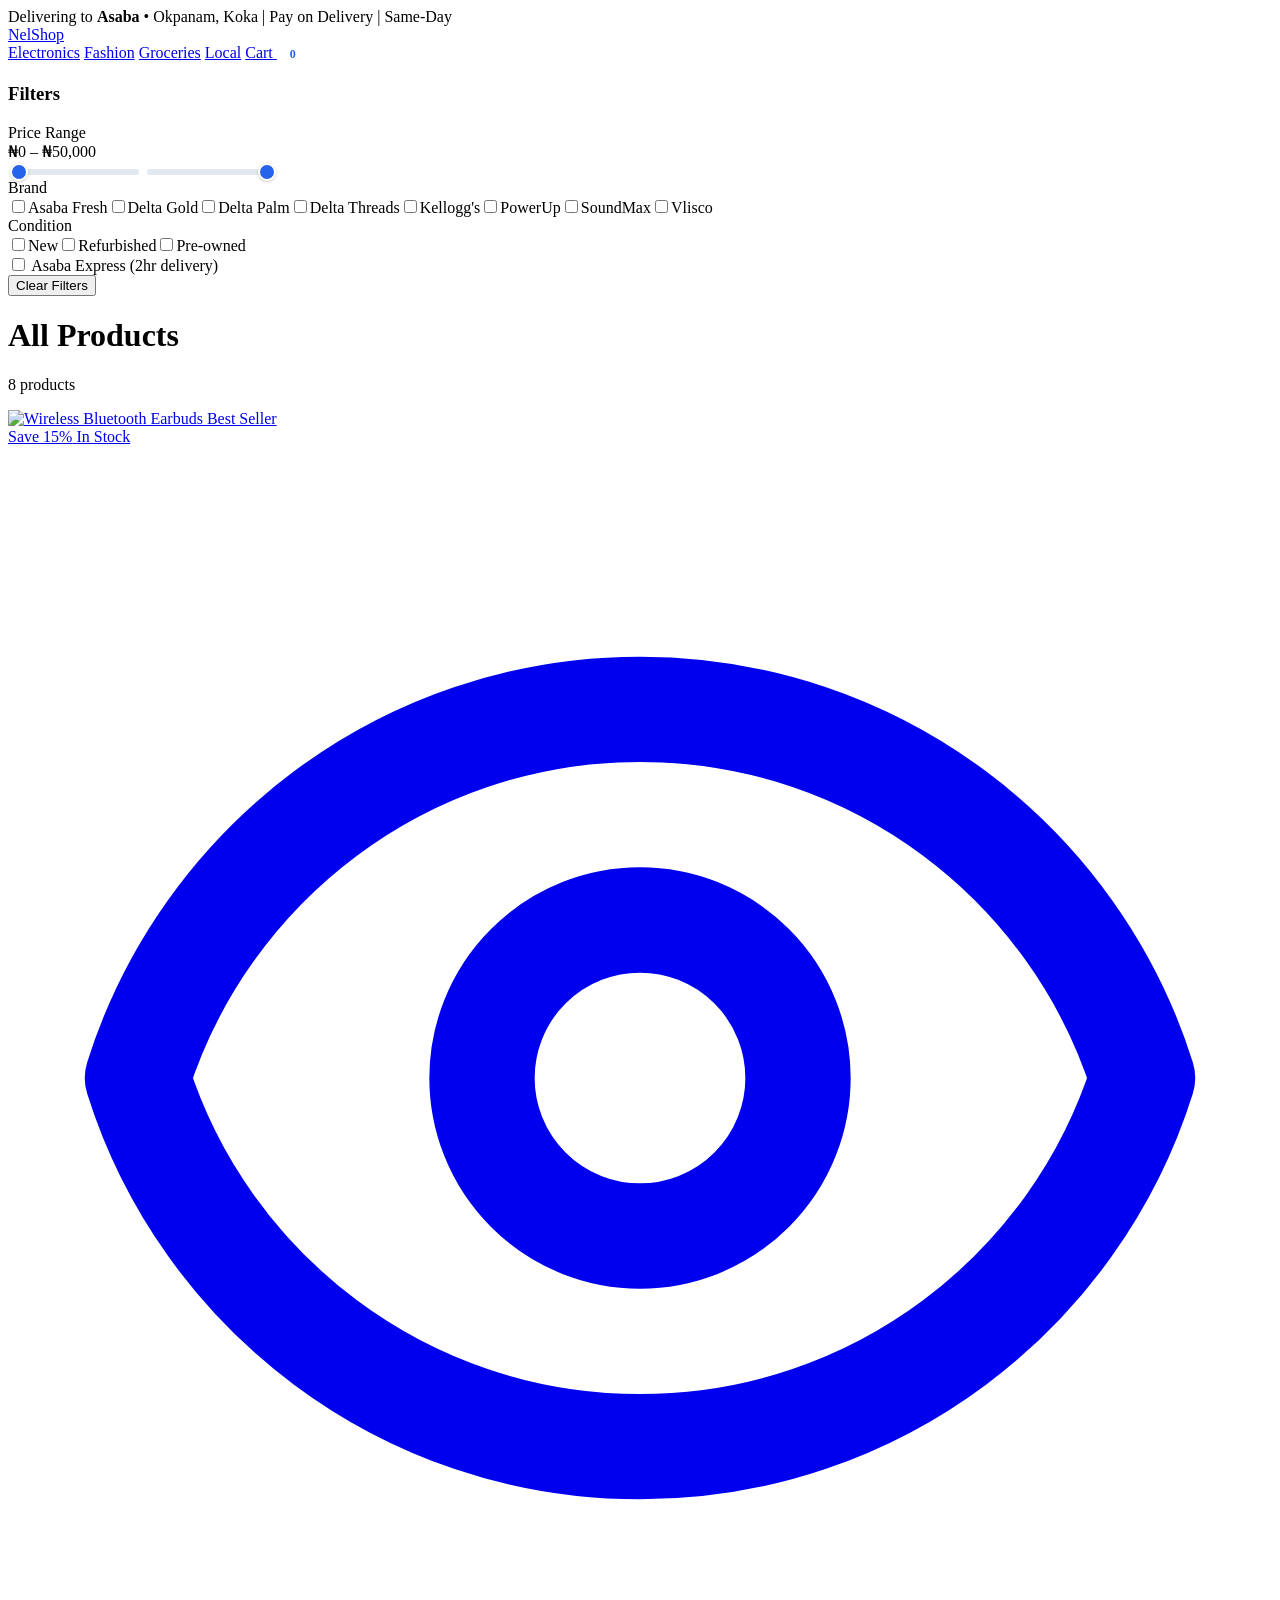
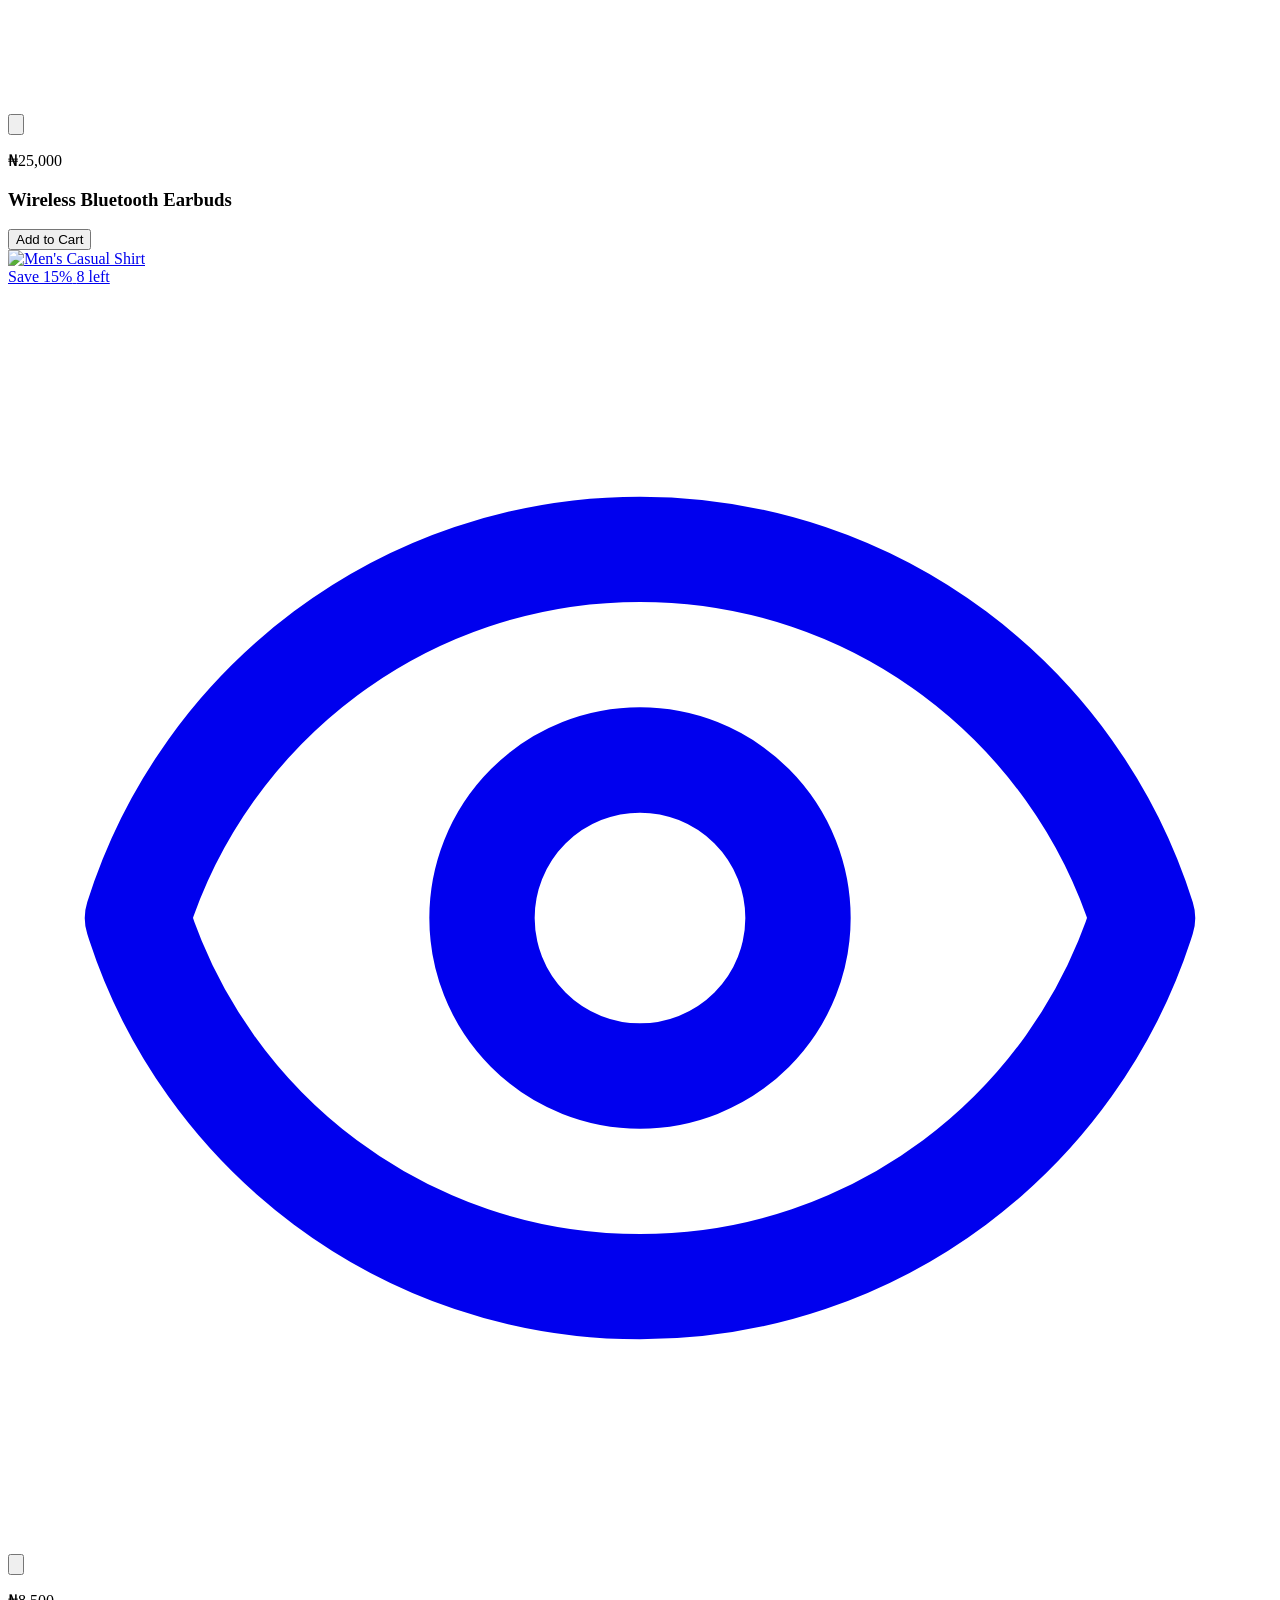
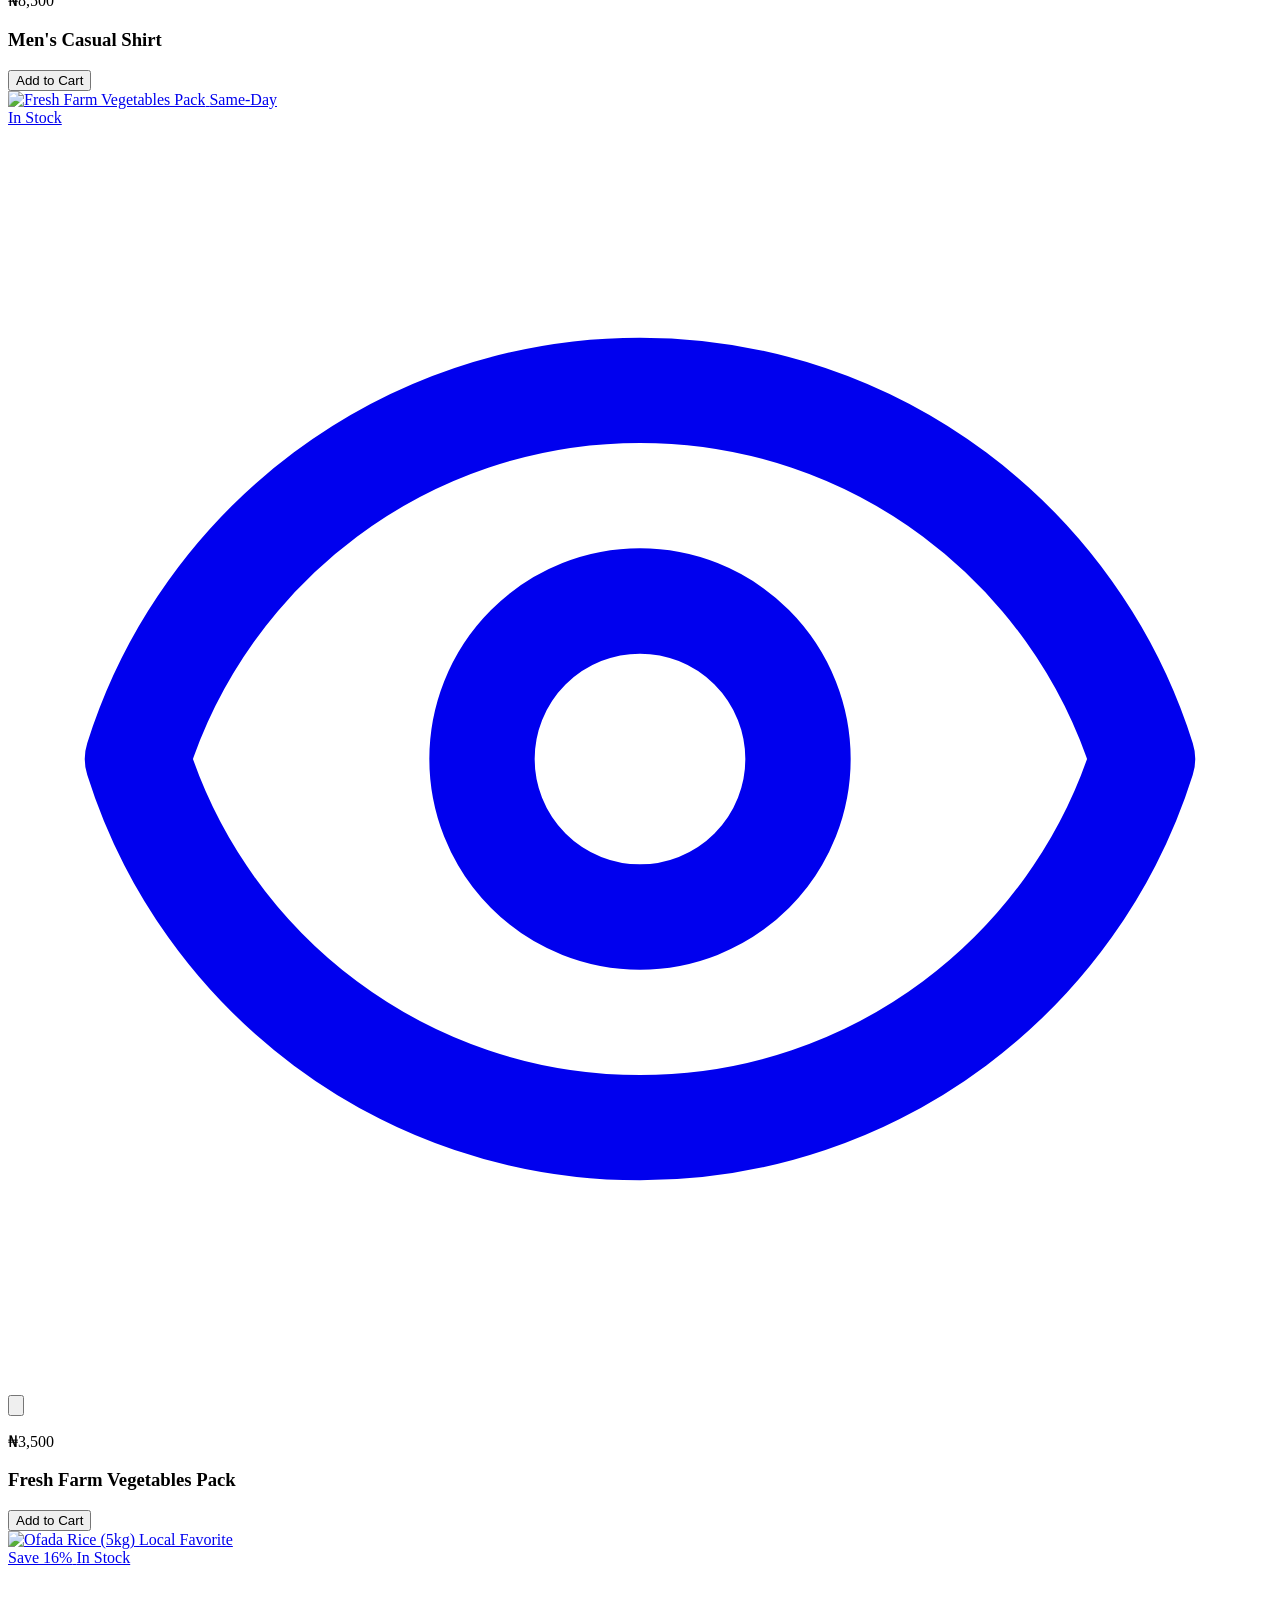
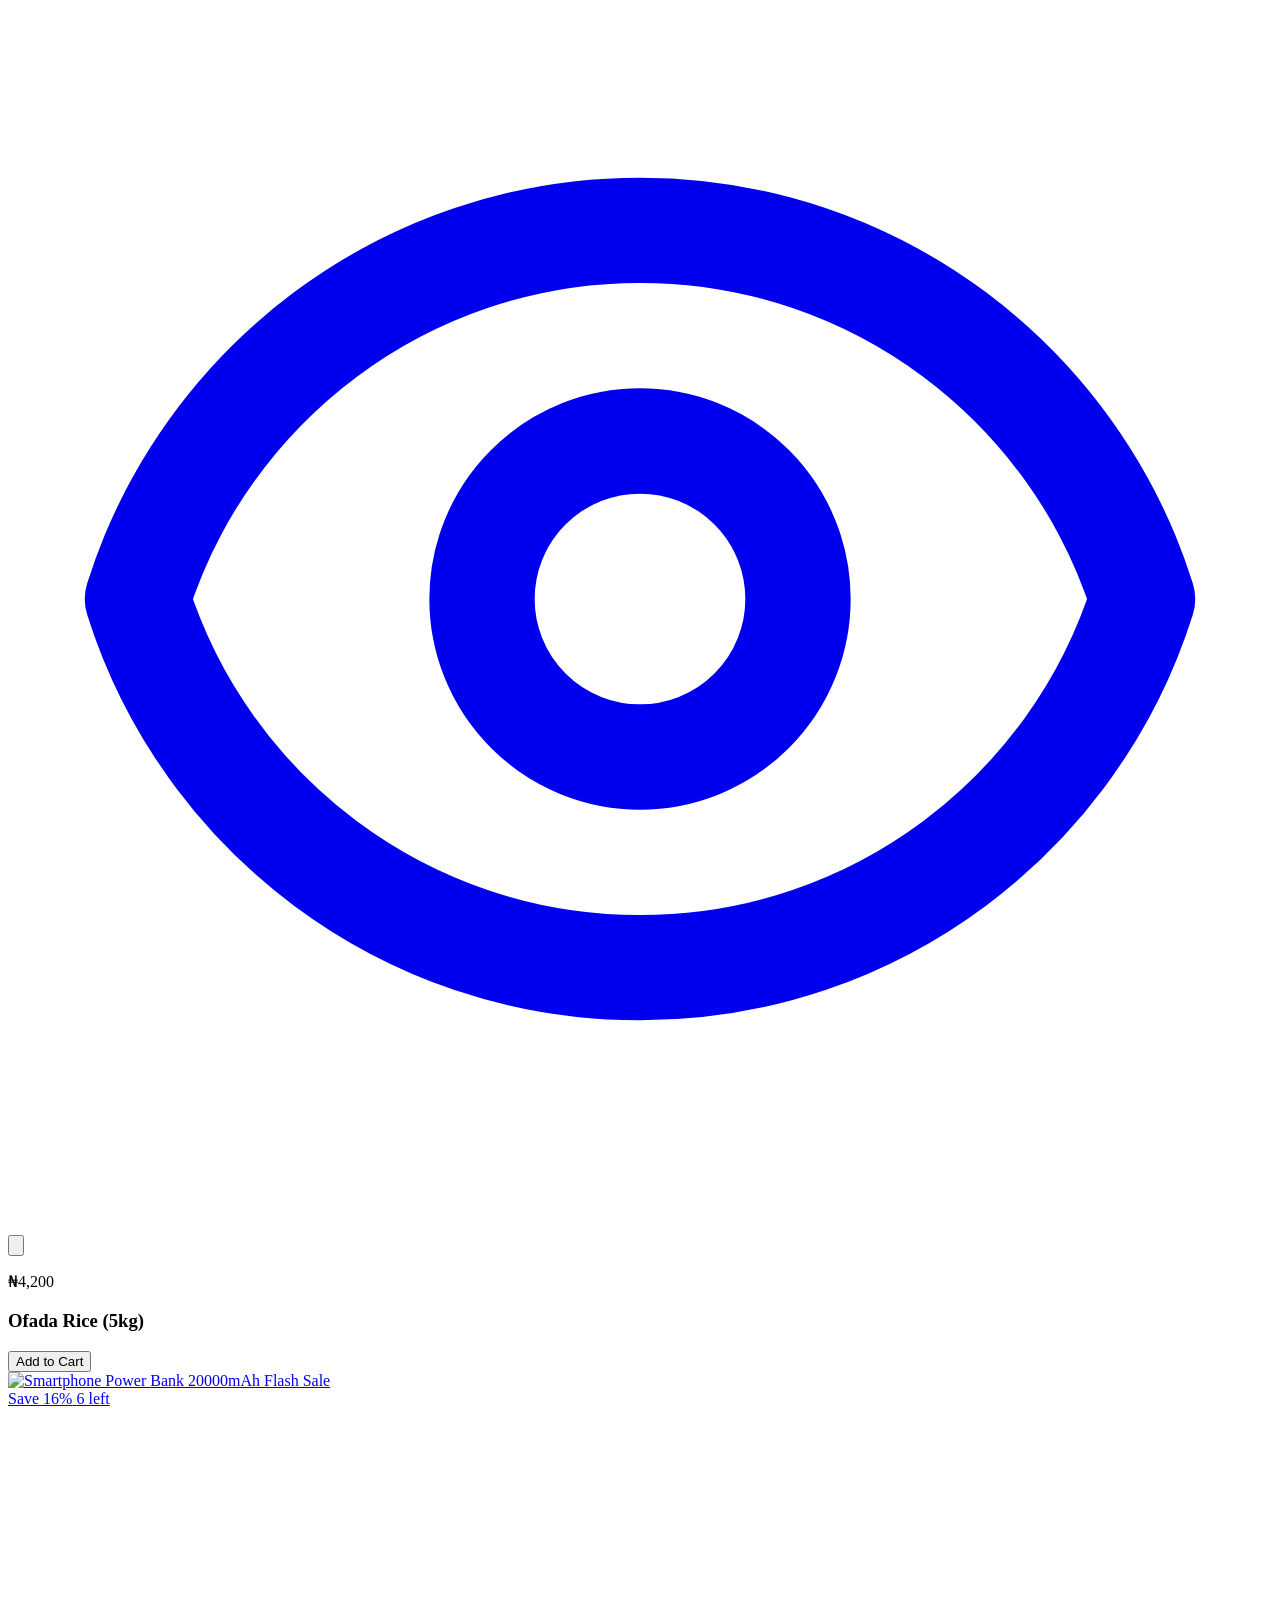
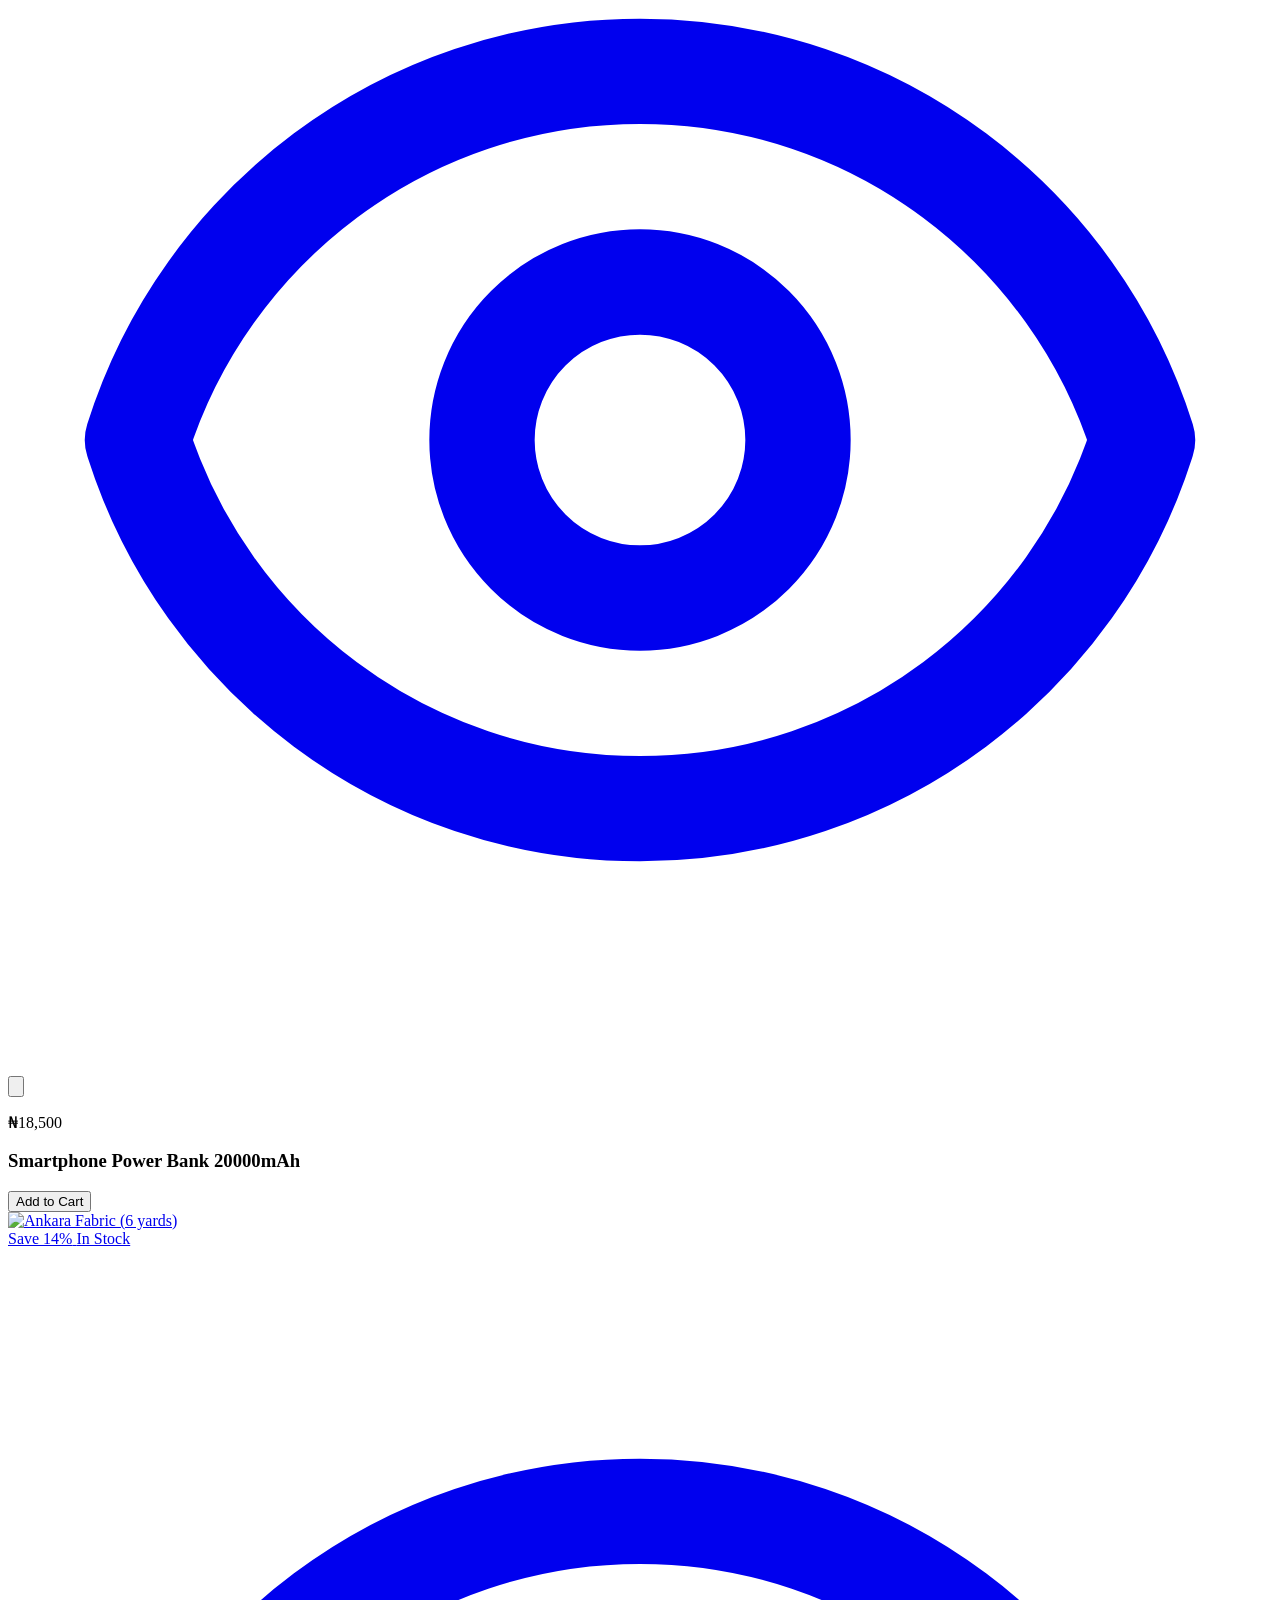
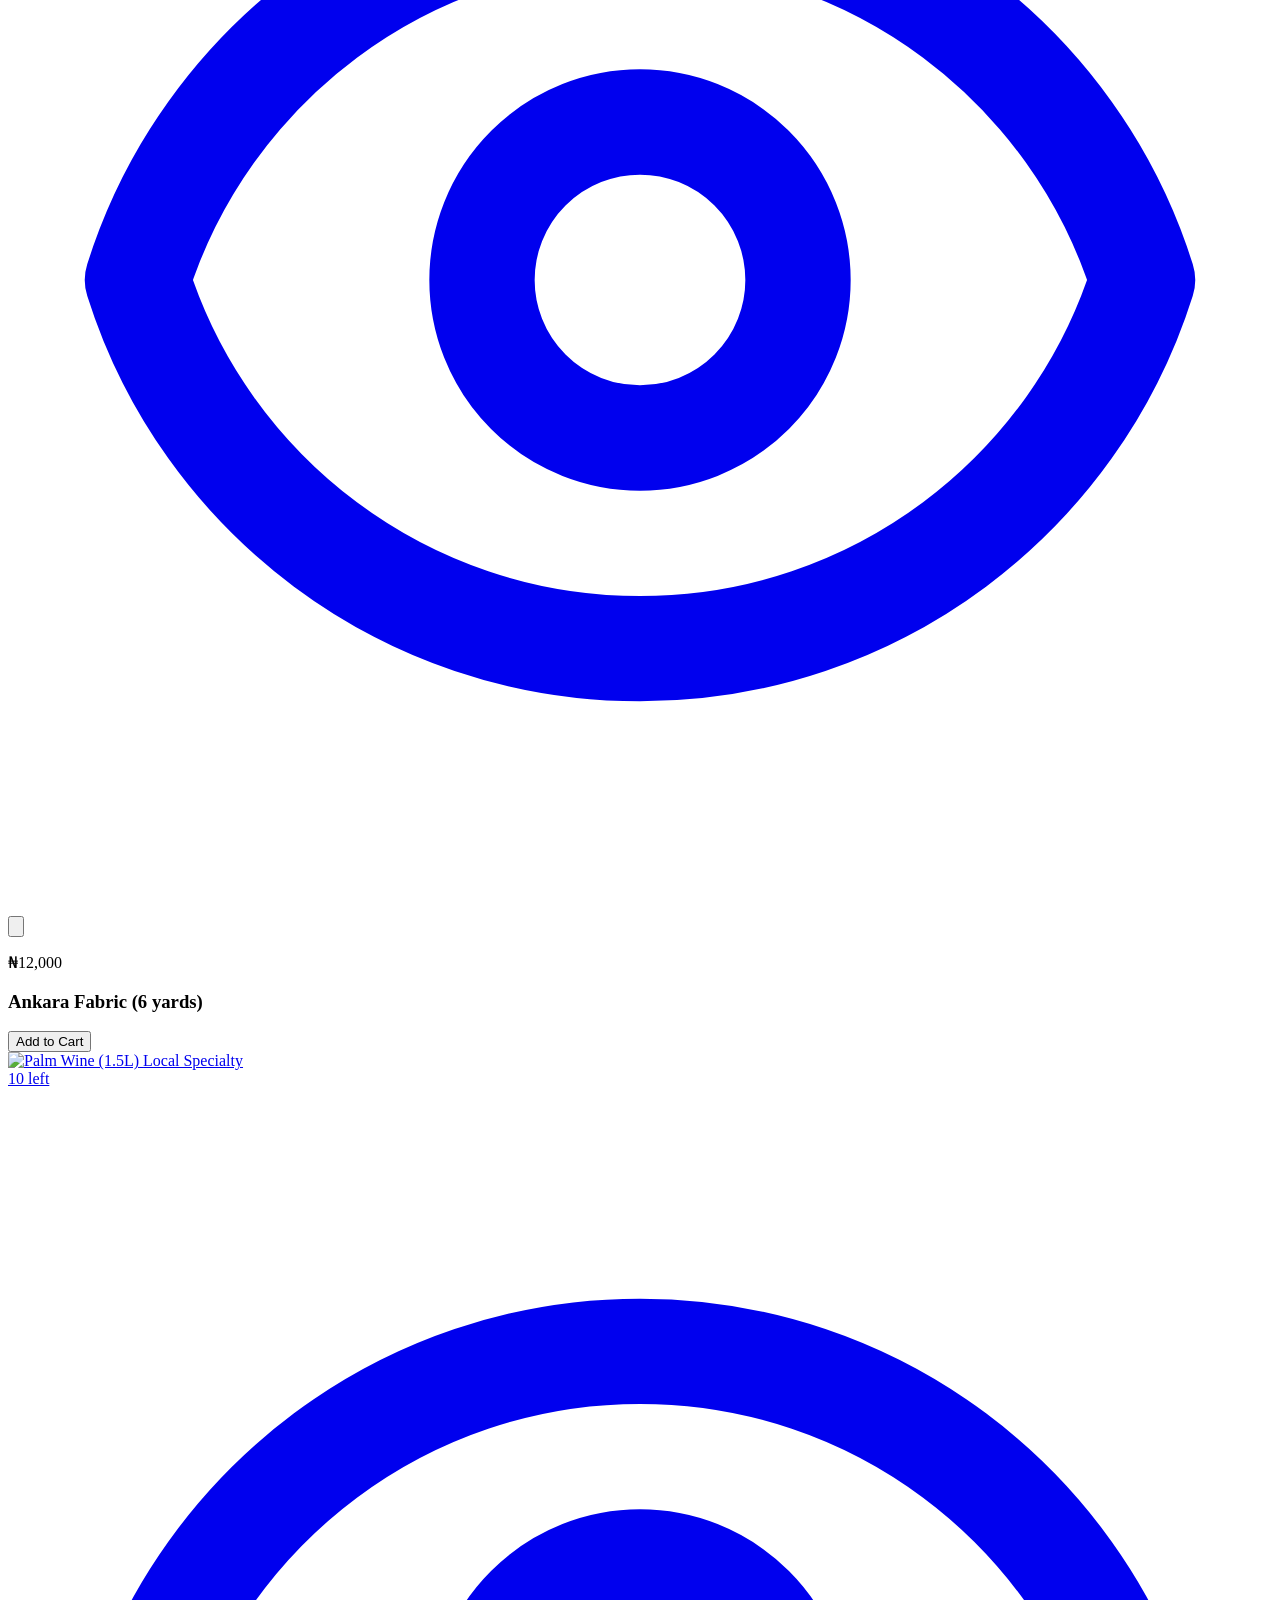
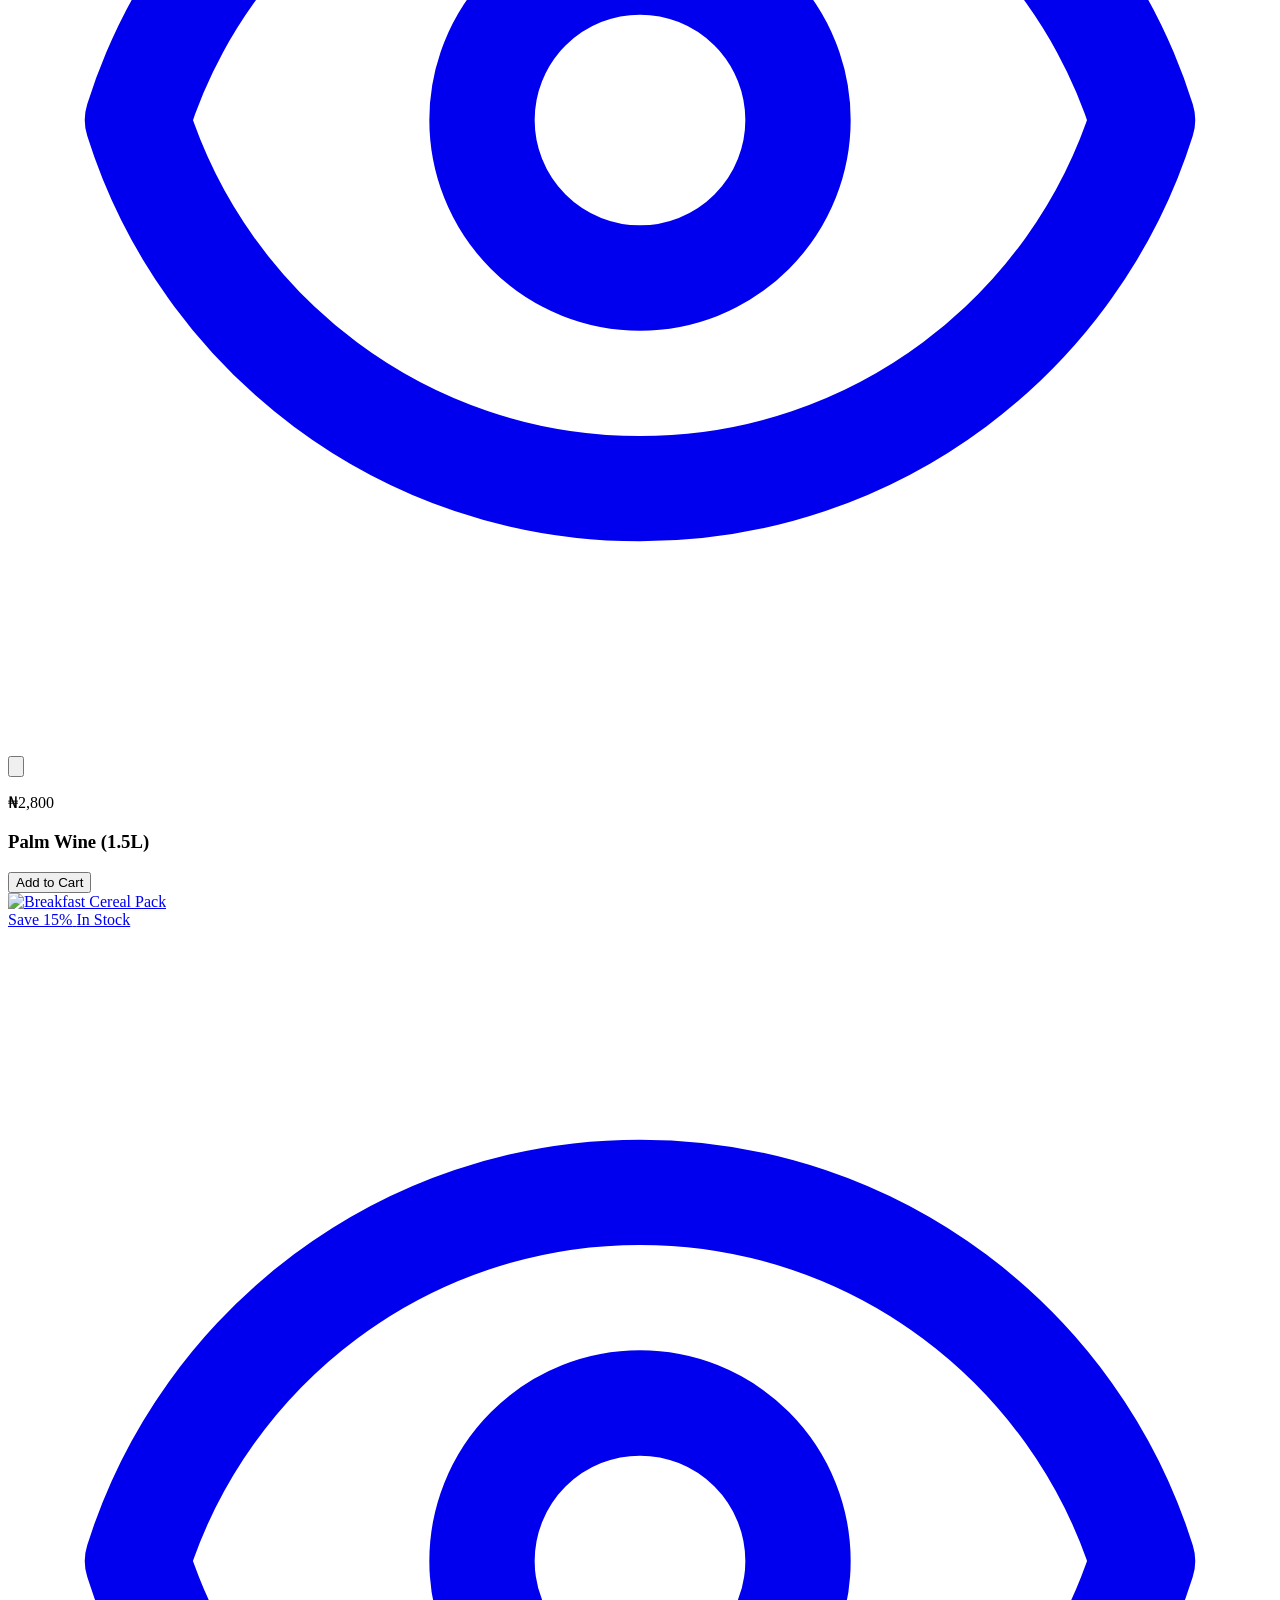
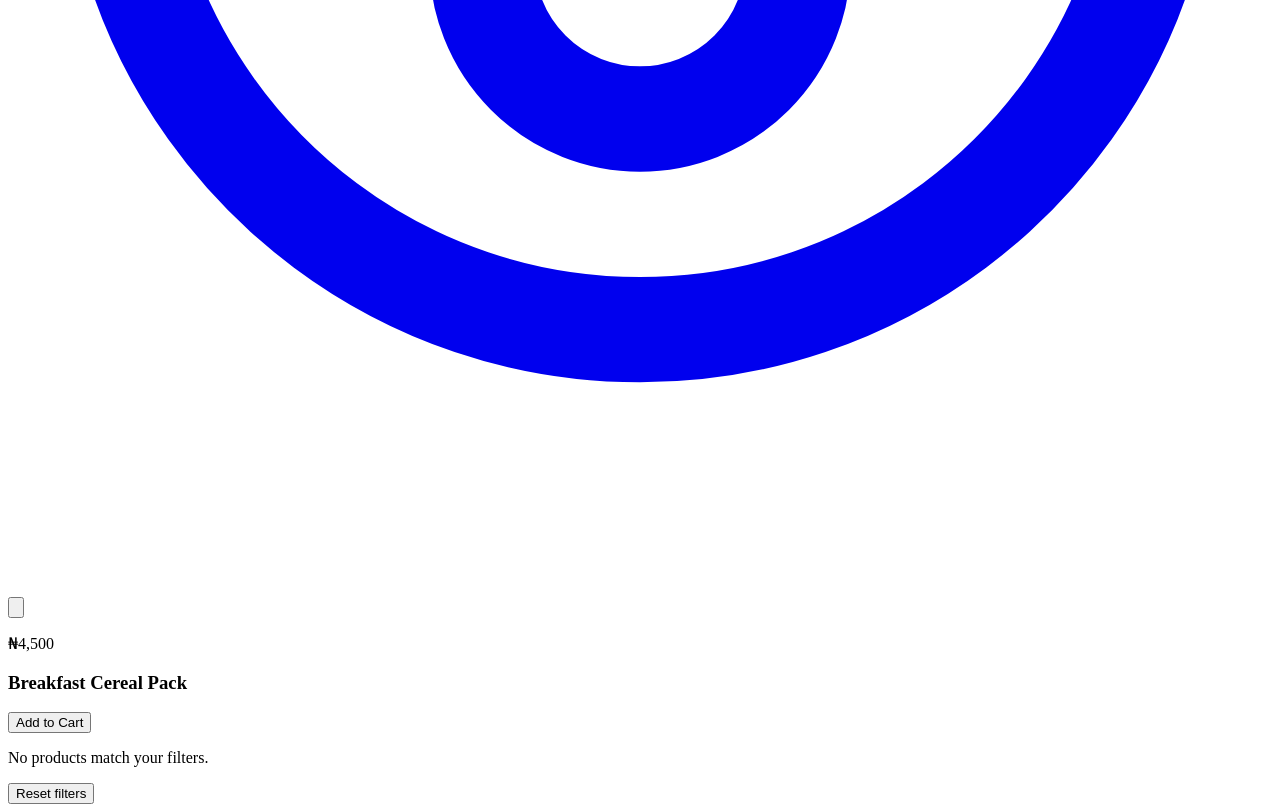
==== category.html @ a78529d0 "index" ====
<!DOCTYPE html>
<html lang="en-NG">
<head>
    <meta charset="UTF-8">
    <meta name="viewport" content="width=device-width, initial-scale=1.0">
    <meta name="description" content="NelShop - Shop by category. Electronics, Fashion, Groceries, Local Specialties. Same-day delivery to Asaba, Okpanam, Koka.">
    <title>Category | NelShop - Asaba, Delta State</title>
    <script src="https://cdn.tailwindcss.com"></script>
    <script>
        tailwind.config = {
            theme: {
                extend: {
                    colors: {
                        charcoal: { 50: '#f7f7f7', 100: '#e3e3e3', 200: '#c8c8c8', 300: '#a4a4a4', 400: '#818181', 500: '#666666', 600: '#515151', 700: '#434343', 800: '#383838', 900: '#1a1a1a', 950: '#0f0f0f' },
                        accent: { DEFAULT: '#2563eb', hover: '#1d4ed8', light: '#3b82f6' }
                    },
                    fontFamily: { sans: ['Plus Jakarta Sans', 'Inter', 'system-ui', 'sans-serif'] },
                    boxShadow: { soft: '0 8px 30px rgb(0,0,0,0.04)', glass: '0 8px 32px 0 rgba(31, 38, 135, 0.07)' }
                }
            }
        }
    </script>
    <link rel="preconnect" href="https://fonts.googleapis.com">
    <link href="https://fonts.googleapis.com/css2?family=Plus+Jakarta+Sans:wght@300;400;500;600;700&display=swap" rel="stylesheet">
    <link rel="stylesheet" href="assets/css/styles.css">
</head>
<body class="font-sans antialiased bg-slate-50 text-charcoal-900">
    <!-- Header -->
    <header class="sticky top-0 z-50 backdrop-blur-xl bg-white/80 border-b border-slate-100 shadow-[0_8px_30px_rgb(0,0,0,0.04)]">
        <div class="bg-charcoal-900 text-white py-2 px-4 text-sm">
            <div class="max-w-7xl mx-auto">Delivering to <strong>Asaba</strong> • Okpanam, Koka | Pay on Delivery | Same-Day</div>
        </div>
        <nav class="max-w-7xl mx-auto px-4 py-4 flex items-center justify-between">
            <a href="index.html" class="text-2xl font-bold">Nel<span class="text-accent">Shop</span></a>
            <div class="flex items-center gap-4">
                <a href="category.html?category=electronics" class="hidden md:inline text-sm font-medium hover:text-accent">Electronics</a>
                <a href="category.html?category=fashion" class="hidden md:inline text-sm font-medium hover:text-accent">Fashion</a>
                <a href="category.html?category=groceries" class="hidden md:inline text-sm font-medium hover:text-accent">Groceries</a>
                <a href="category.html?category=local" class="hidden md:inline text-sm font-medium hover:text-accent">Local</a>
                <a href="checkout.html" class="relative flex items-center gap-2 px-4 py-2 rounded-xl bg-accent text-white text-sm font-medium" id="cartBtn">
                    Cart <span class="cart-count-badge">0</span>
                </a>
            </div>
        </nav>
    </header>

    <main class="max-w-7xl mx-auto px-4 py-8">
        <div class="flex flex-col lg:flex-row gap-8">
            <!-- Filter Sidebar (Glassmorphism) -->
            <aside class="lg:w-64 shrink-0">
                <div class="sticky top-24 rounded-2xl border border-slate-100 bg-white/80 backdrop-blur p-6 shadow-[0_8px_30px_rgb(0,0,0,0.04)]">
                    <h3 class="font-semibold text-charcoal-900 mb-4">Filters</h3>

                    <!-- Price Range -->
                    <div class="mb-6">
                        <label class="block text-sm font-medium text-charcoal-700 mb-2">Price Range</label>
                        <div class="flex items-center gap-2 text-sm text-charcoal-500">
                            <span id="priceMinDisplay">₦0</span>
                            <span>–</span>
                            <span id="priceMaxDisplay">₦50,000</span>
                        </div>
                        <input type="range" id="priceMin" min="0" max="50000" value="0" step="1000" class="w-full mt-2 accent-accent">
                        <input type="range" id="priceMax" min="0" max="50000" value="50000" step="1000" class="w-full mt-1 accent-accent">
                    </div>

                    <!-- Brand -->
                    <div class="mb-6">
                        <label class="block text-sm font-medium text-charcoal-700 mb-2">Brand</label>
                        <div class="space-y-2 max-h-32 overflow-y-auto" id="brandFilters"></div>
                    </div>

                    <!-- Condition -->
                    <div class="mb-6">
                        <label class="block text-sm font-medium text-charcoal-700 mb-2">Condition</label>
                        <div class="space-y-2" id="conditionFilters"></div>
                    </div>

                    <!-- Asaba Express -->
                    <div class="mb-6">
                        <label class="flex items-center gap-2 cursor-pointer">
                            <input type="checkbox" id="asabaExpressFilter" class="rounded accent-accent">
                            <span class="text-sm font-medium">Asaba Express (2hr delivery)</span>
                        </label>
                    </div>

                    <button type="button" id="clearFilters" class="w-full py-2 rounded-xl border border-slate-200 text-sm font-medium hover:bg-slate-50 transition-colors">
                        Clear Filters
                    </button>
                </div>
            </aside>

            <!-- Products Grid -->
            <div class="flex-1 min-w-0">
                <div class="flex flex-wrap items-center justify-between gap-4 mb-6">
                    <h1 id="categoryTitle" class="text-2xl font-bold text-charcoal-900">All Products</h1>
                    <p id="resultsCount" class="text-charcoal-500 text-sm">0 products</p>
                </div>
                <div class="grid grid-cols-2 md:grid-cols-3 gap-4" id="productGrid"></div>
                <div id="noResults" class="hidden text-center py-16 text-charcoal-500">
                    <p class="text-lg">No products match your filters.</p>
                    <button type="button" id="resetFiltersBtn" class="mt-4 text-accent font-medium">Reset filters</button>
                </div>
            </div>
        </div>
    </main>

    <script src="assets/js/store.js"></script>
    <script src="assets/js/category.js"></script>
</body>
</html>
---- assets/css/styles.css ----
/**
 * NelShop - Custom Styles & Overrides
 * Premium e-commerce for Asaba, Delta State
 */

/* Line clamp utility - Tailwind v3+ includes it, fallback for CDN */
.line-clamp-2 {
  display: -webkit-box;
  -webkit-line-clamp: 2;
  -webkit-box-orient: vertical;
  overflow: hidden;
}

/* Smooth scroll behavior */
html {
  scroll-behavior: smooth;
}

/* Cart drawer scrollbar styling */
#cartItems::-webkit-scrollbar {
  width: 6px;
}

#cartItems::-webkit-scrollbar-track {
  background: rgb(243 244 246);
  border-radius: 3px;
}

#cartItems::-webkit-scrollbar-thumb {
  background: rgb(209 213 219);
  border-radius: 3px;
}

#cartItems::-webkit-scrollbar-thumb:hover {
  background: rgb(156 163 175);
}

/* Focus visible for accessibility */
button:focus-visible,
a:focus-visible,
input:focus-visible {
  outline: 2px solid #2563eb;
  outline-offset: 2px;
}

/* Cart/Wishlist badge in header (product-details, category) */
.cart-count-badge {
  min-width: 20px;
  height: 20px;
  padding: 0 6px;
  display: inline-flex;
  align-items: center;
  justify-content: center;
  border-radius: 9999px;
  background: white;
  color: #2563eb;
  font-size: 0.75rem;
  font-weight: 700;
}

/* Range slider styling for category filters */
input[type="range"] {
  -webkit-appearance: none;
  appearance: none;
  height: 6px;
  border-radius: 3px;
  background: #e2e8f0;
}

input[type="range"]::-webkit-slider-thumb {
  -webkit-appearance: none;
  width: 18px;
  height: 18px;
  border-radius: 50%;
  background: #2563eb;
  cursor: pointer;
  border: 2px solid white;
  box-shadow: 0 1px 3px rgba(0,0,0,0.2);
}

/* Reduce motion for users who prefer it */
@media (prefers-reduced-motion: reduce) {
  *,
  *::before,
  *::after {
    animation-duration: 0.01ms !important;
    animation-iteration-count: 1 !important;
    transition-duration: 0.01ms !important;
  }
}
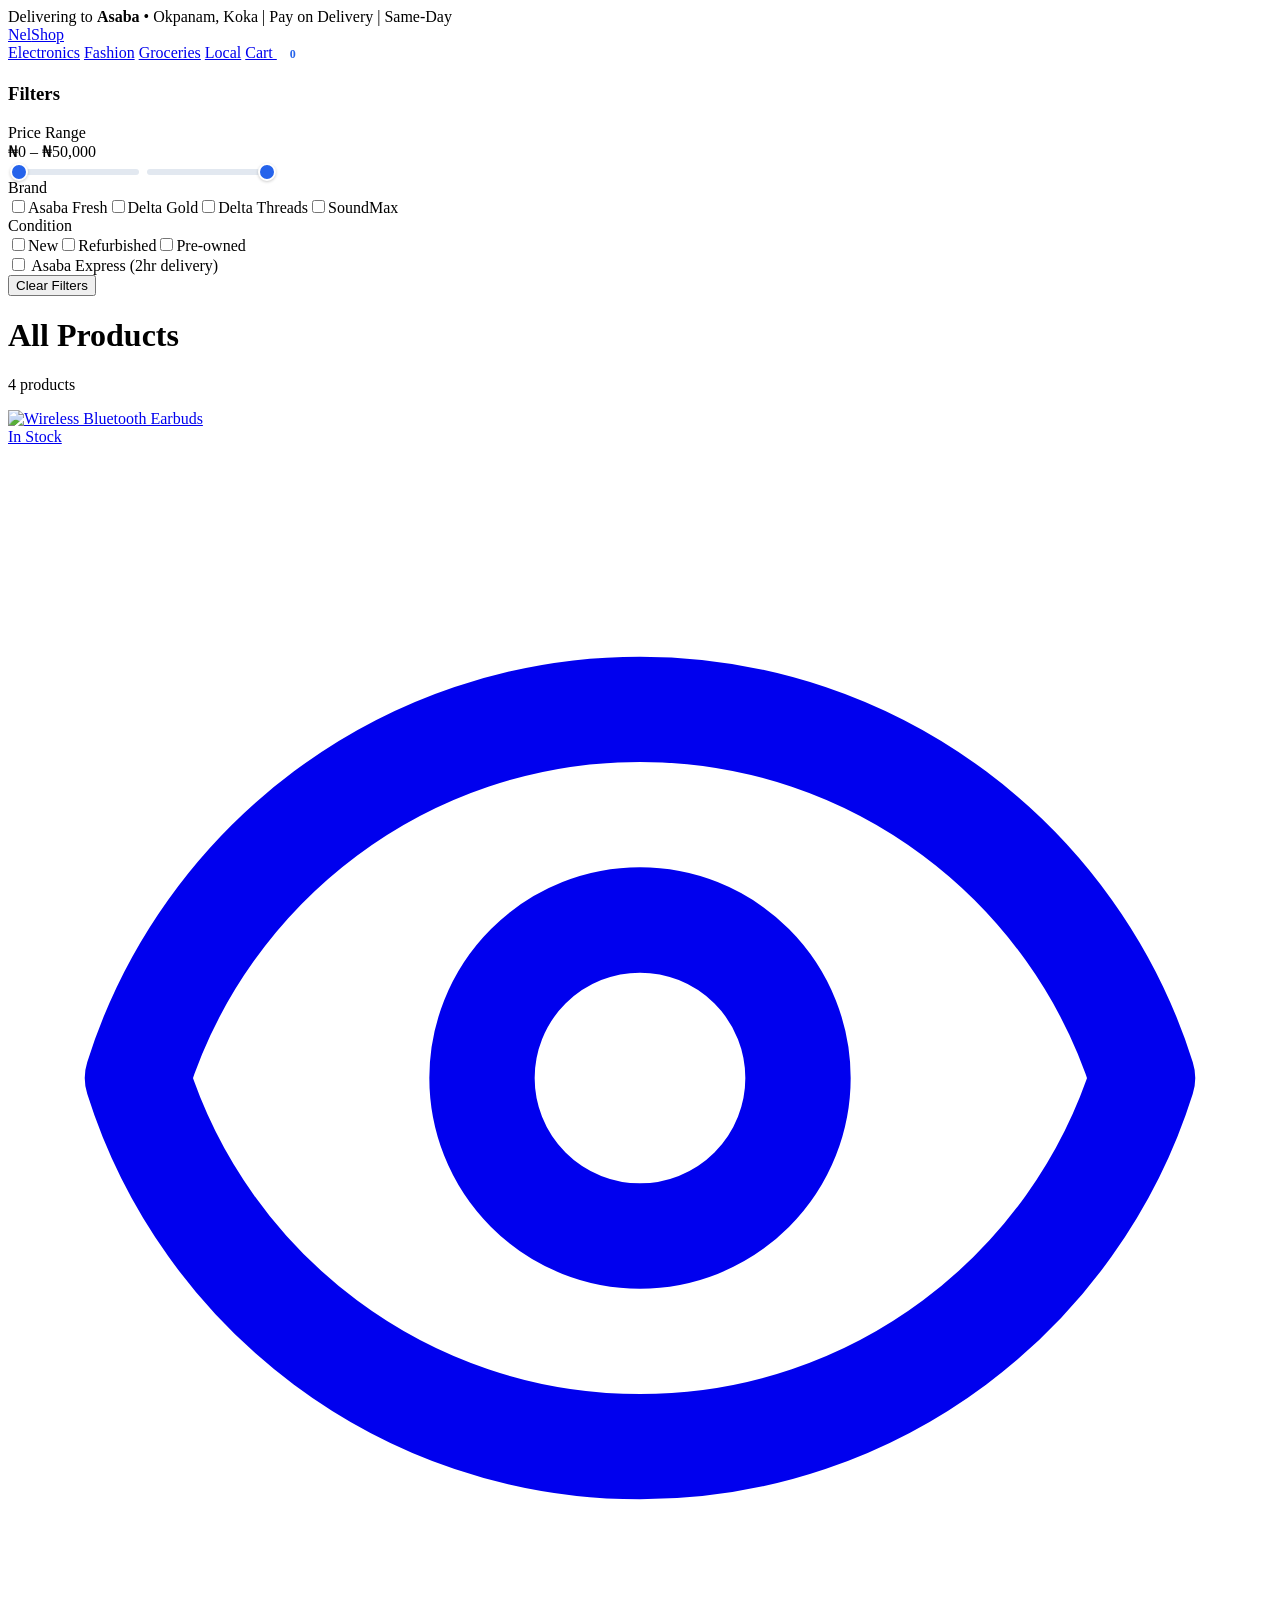
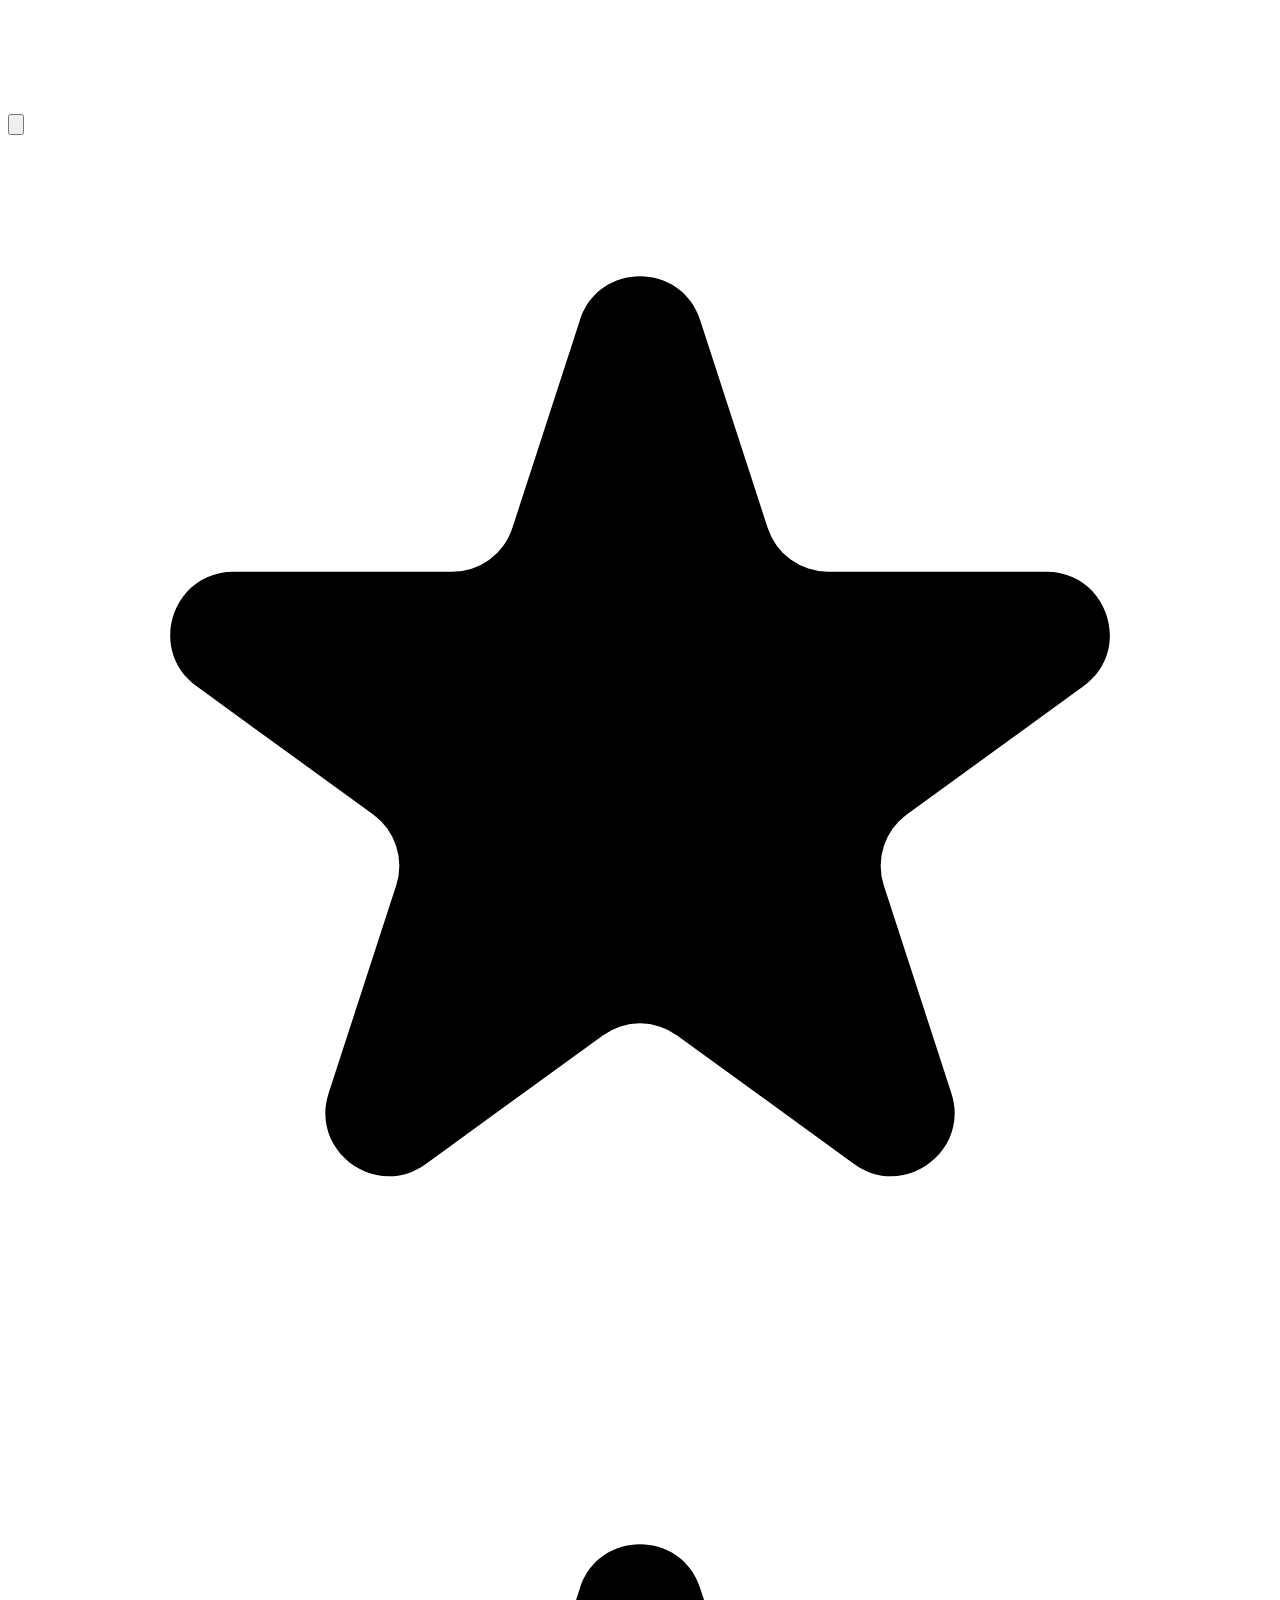
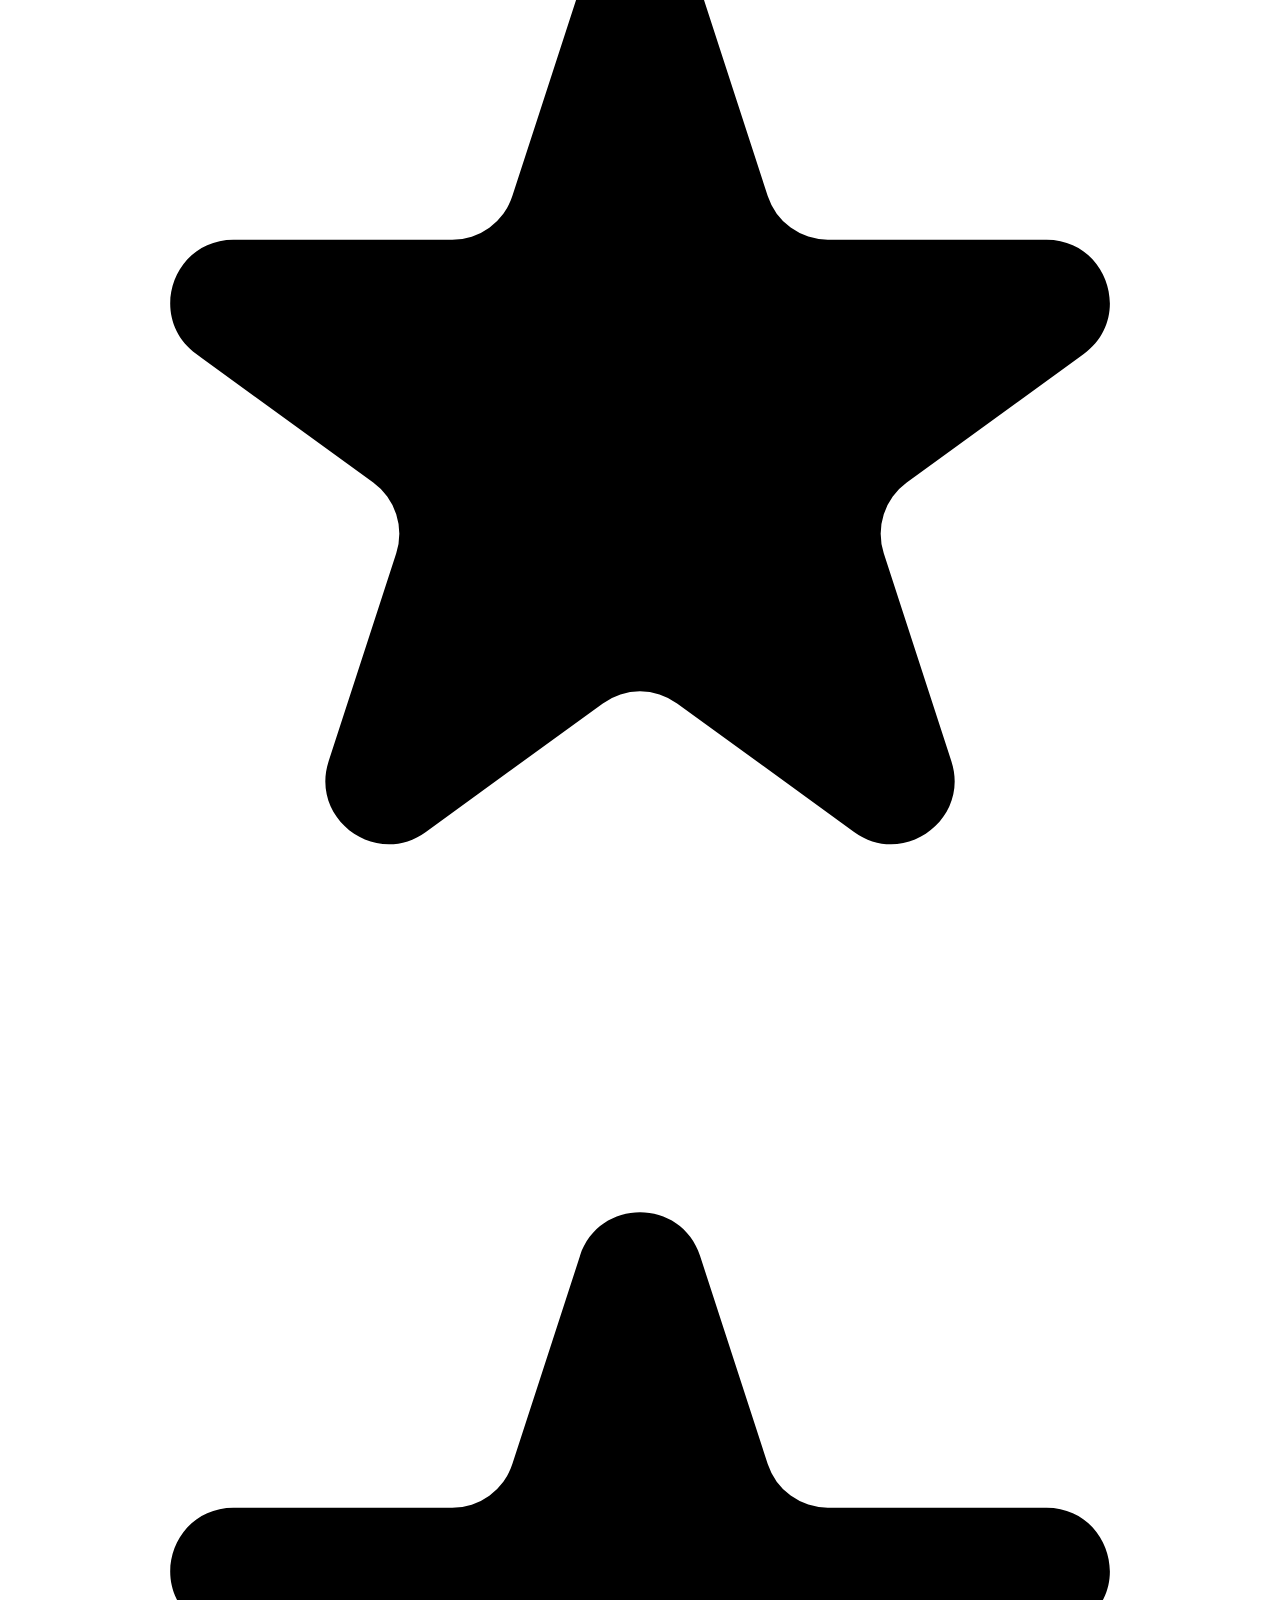
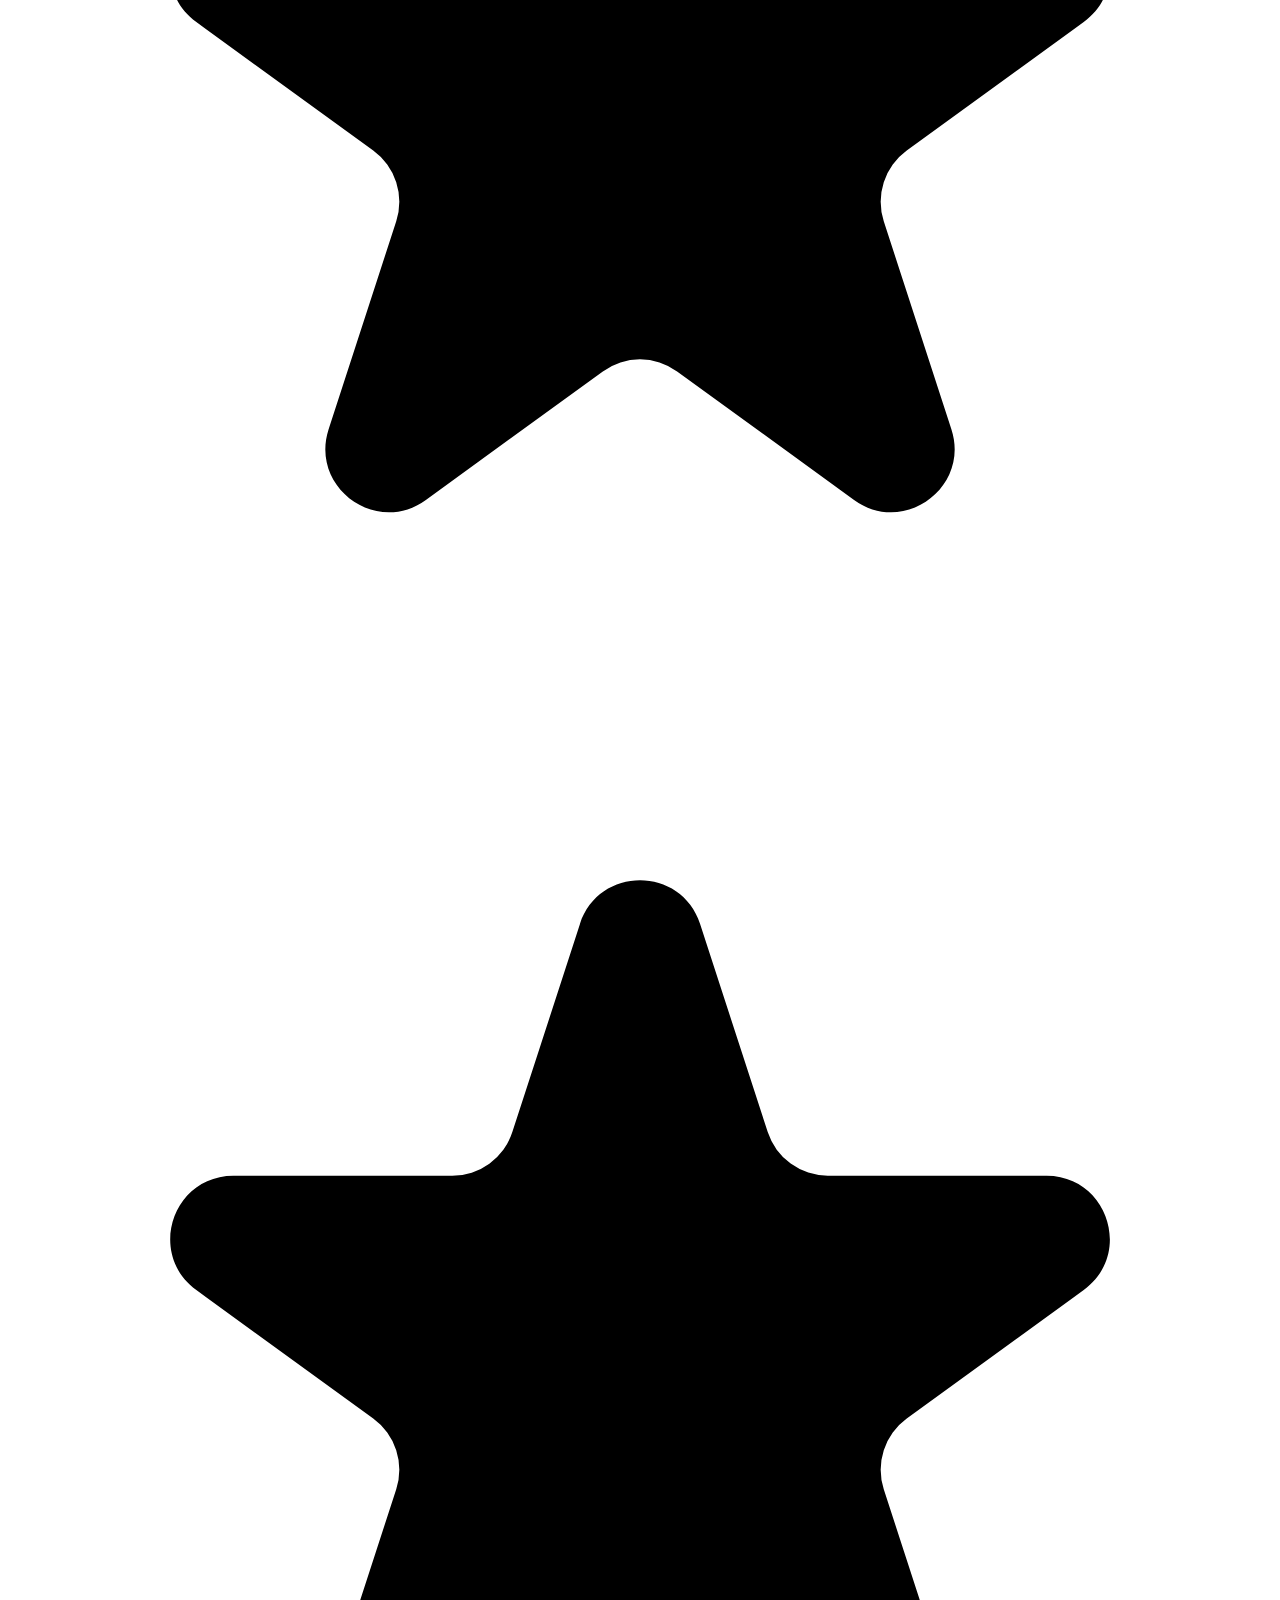
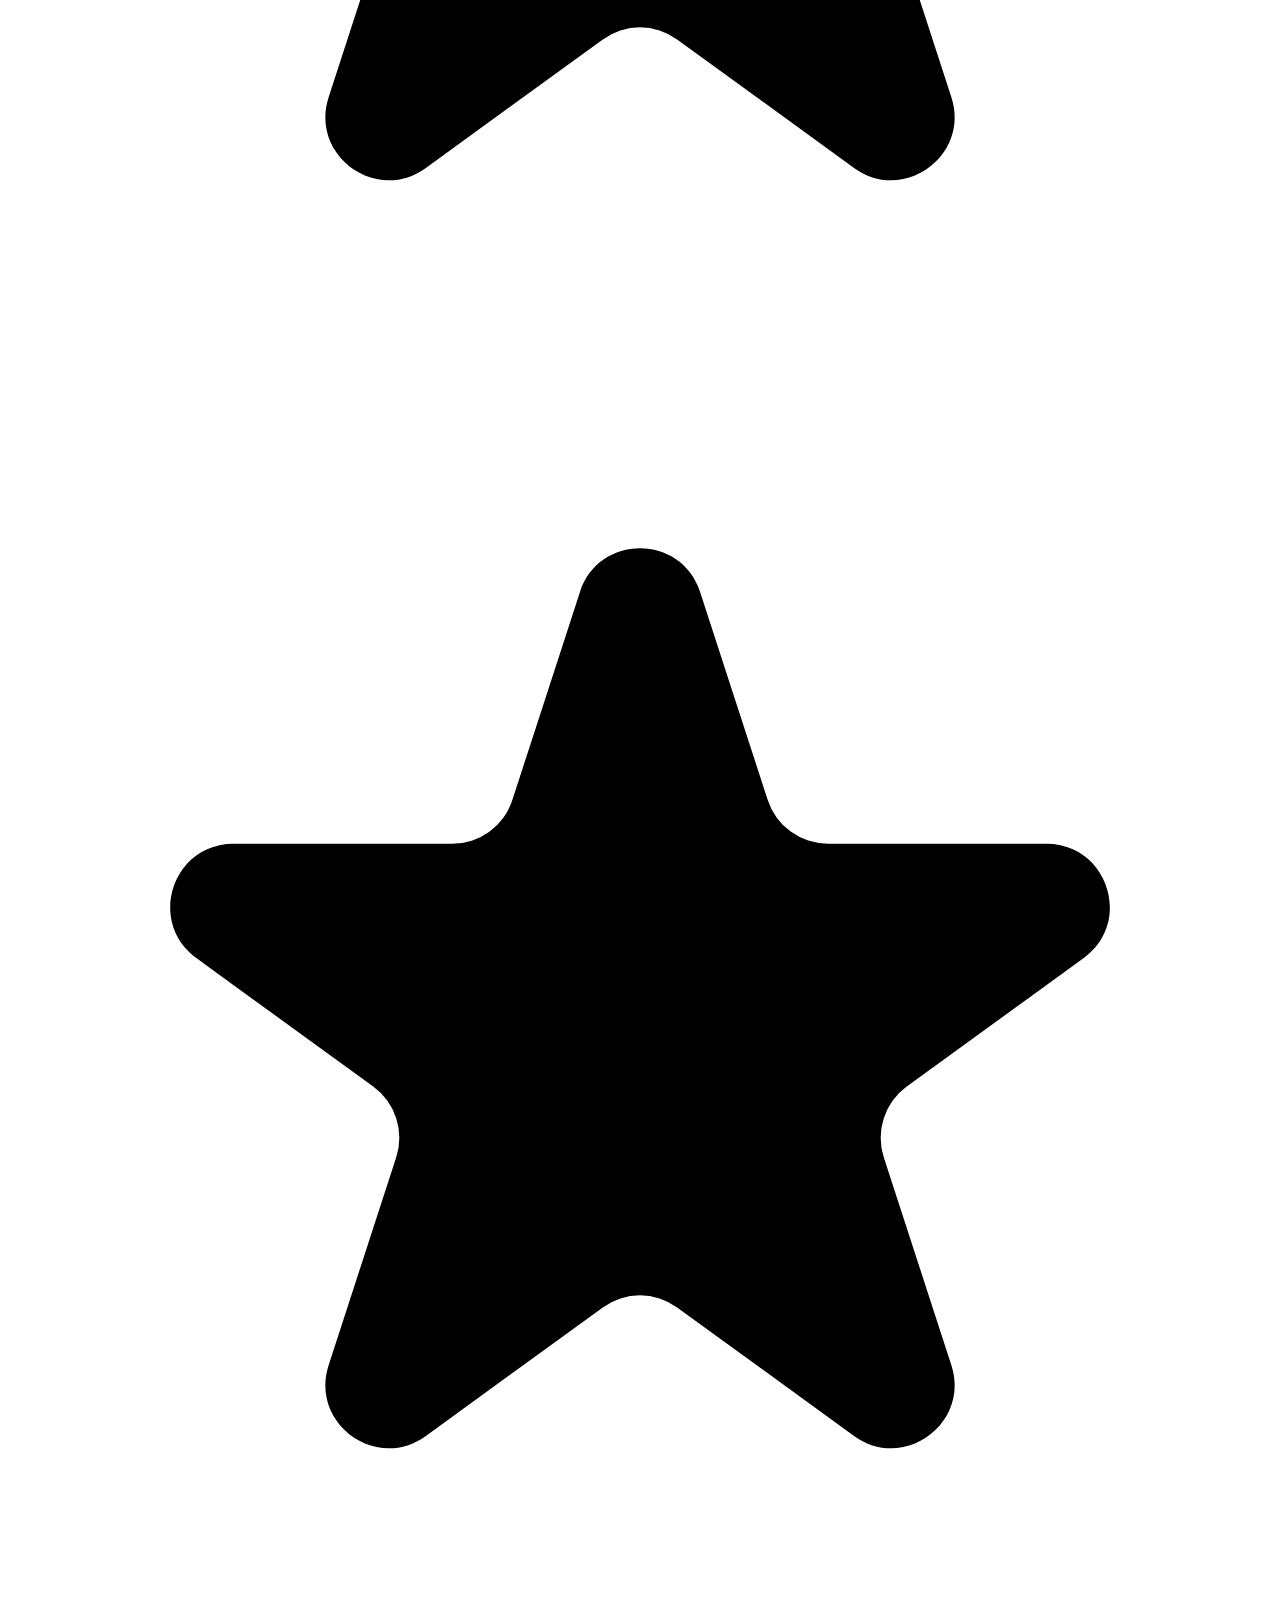
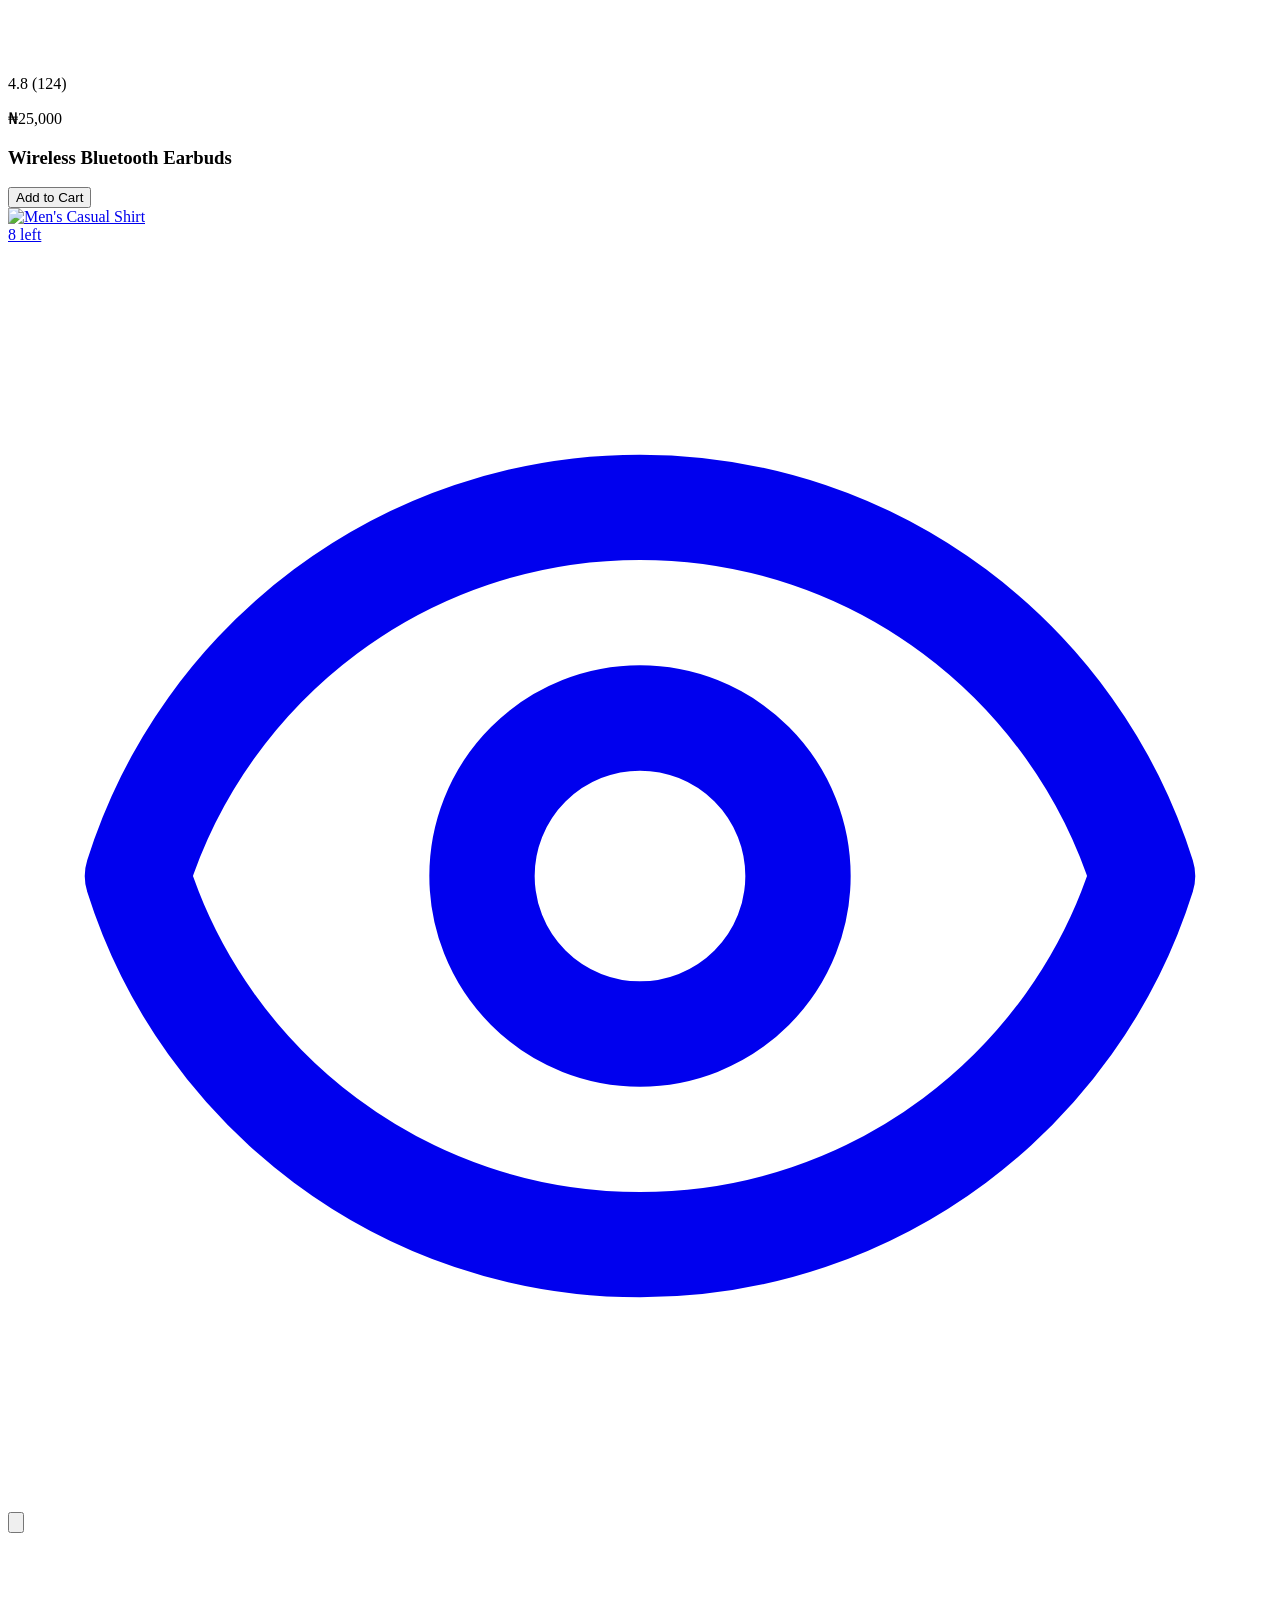
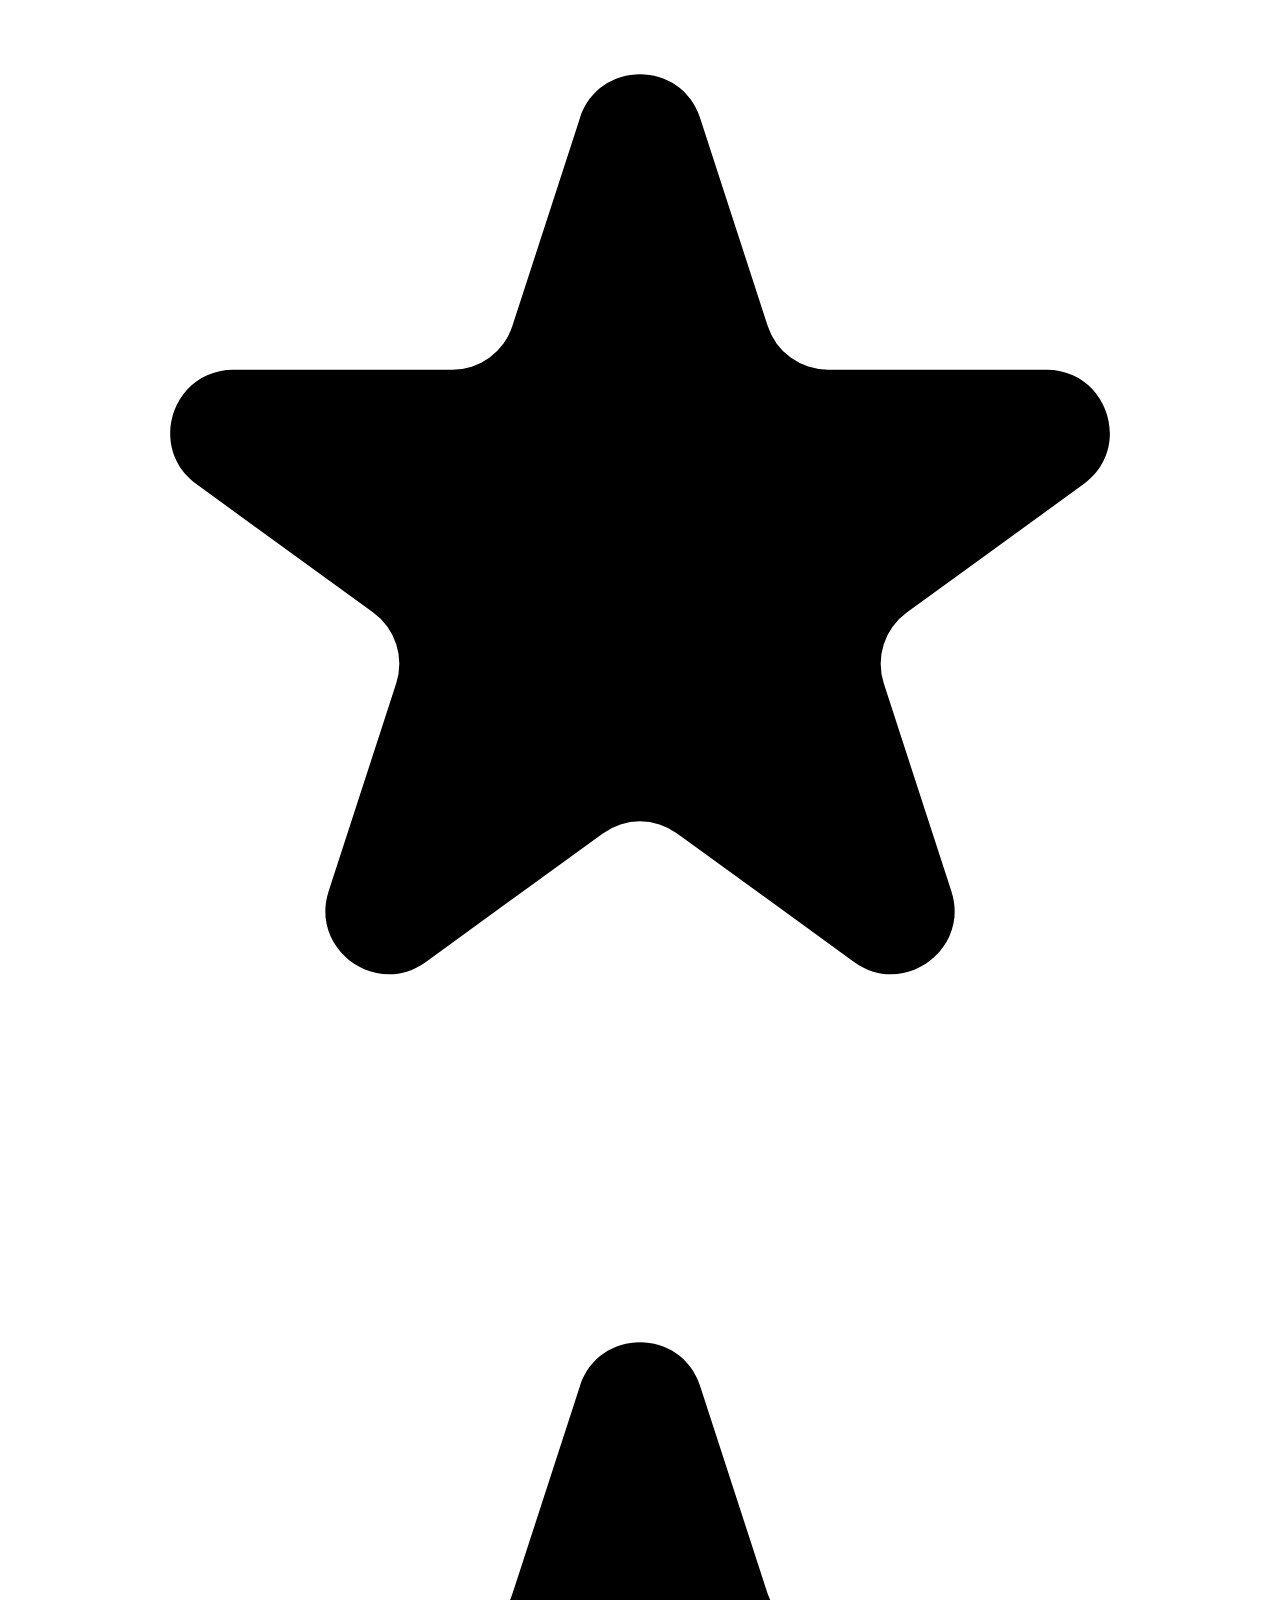
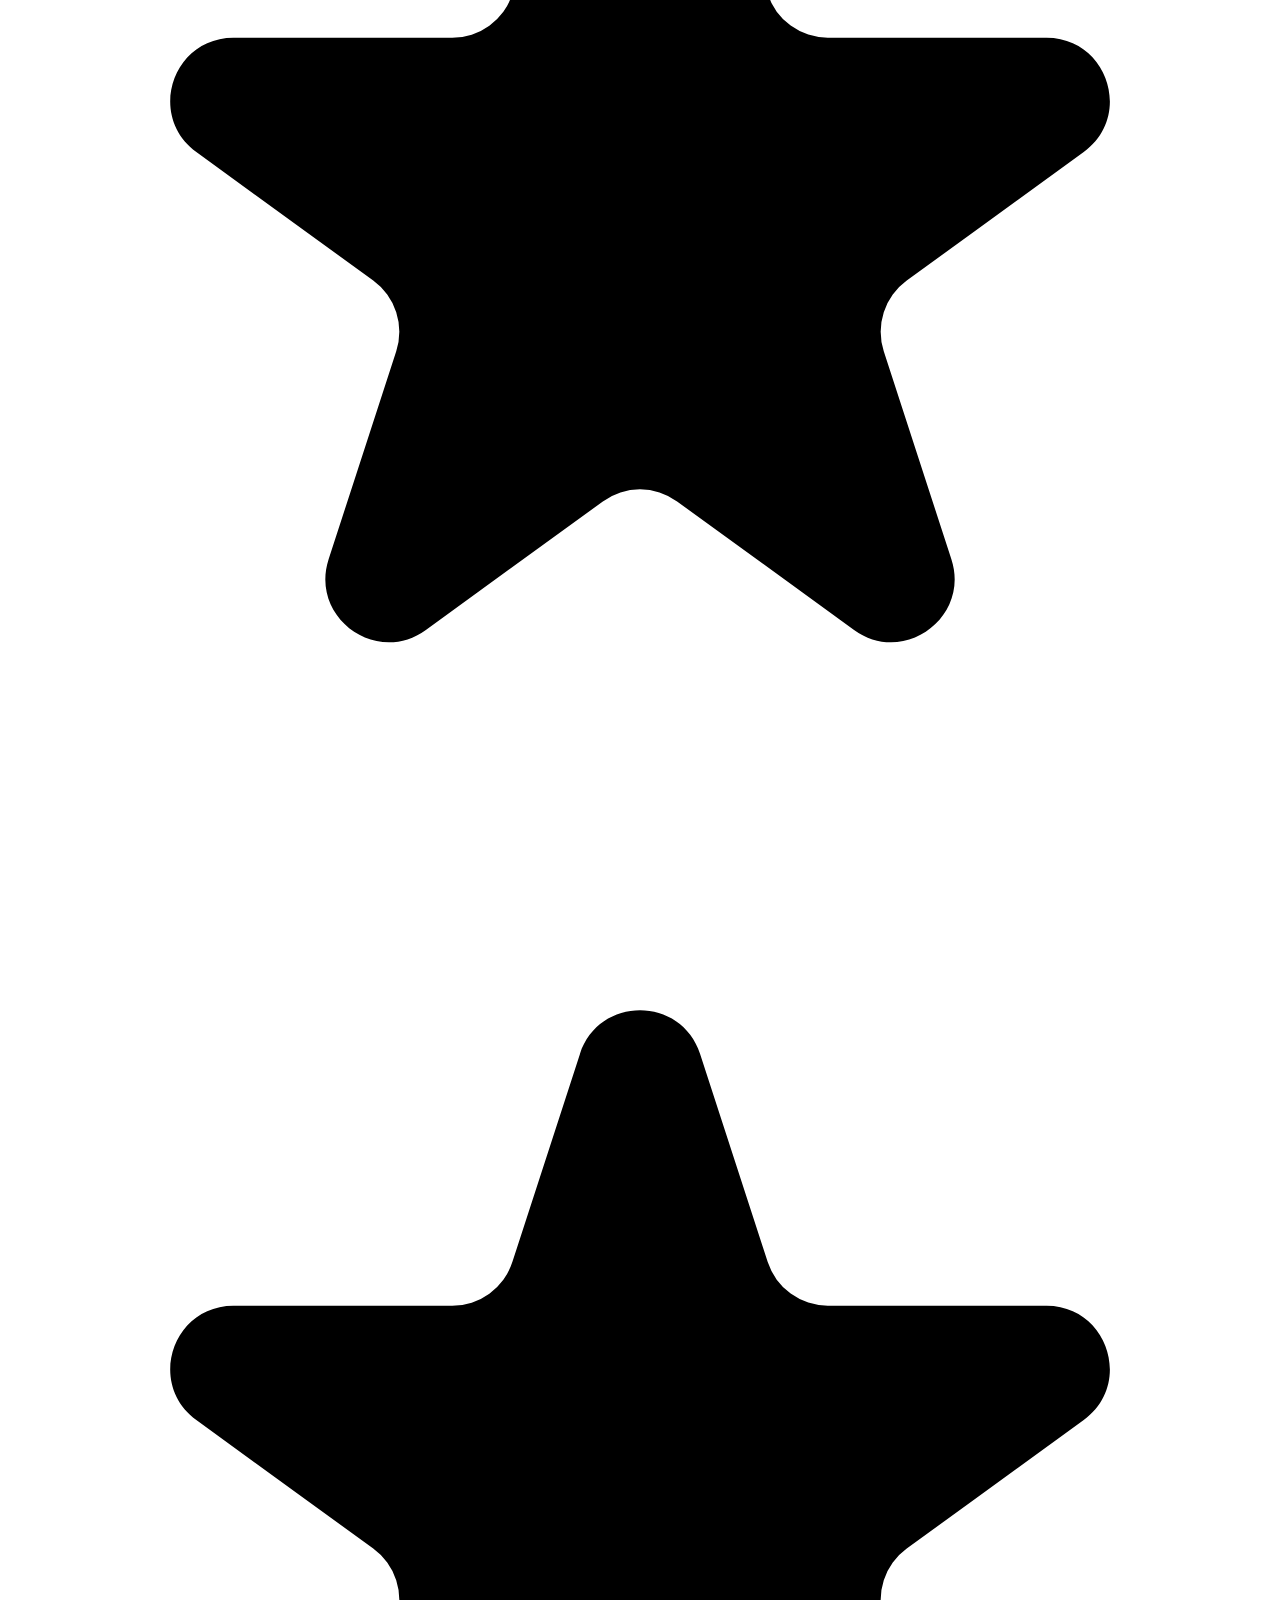
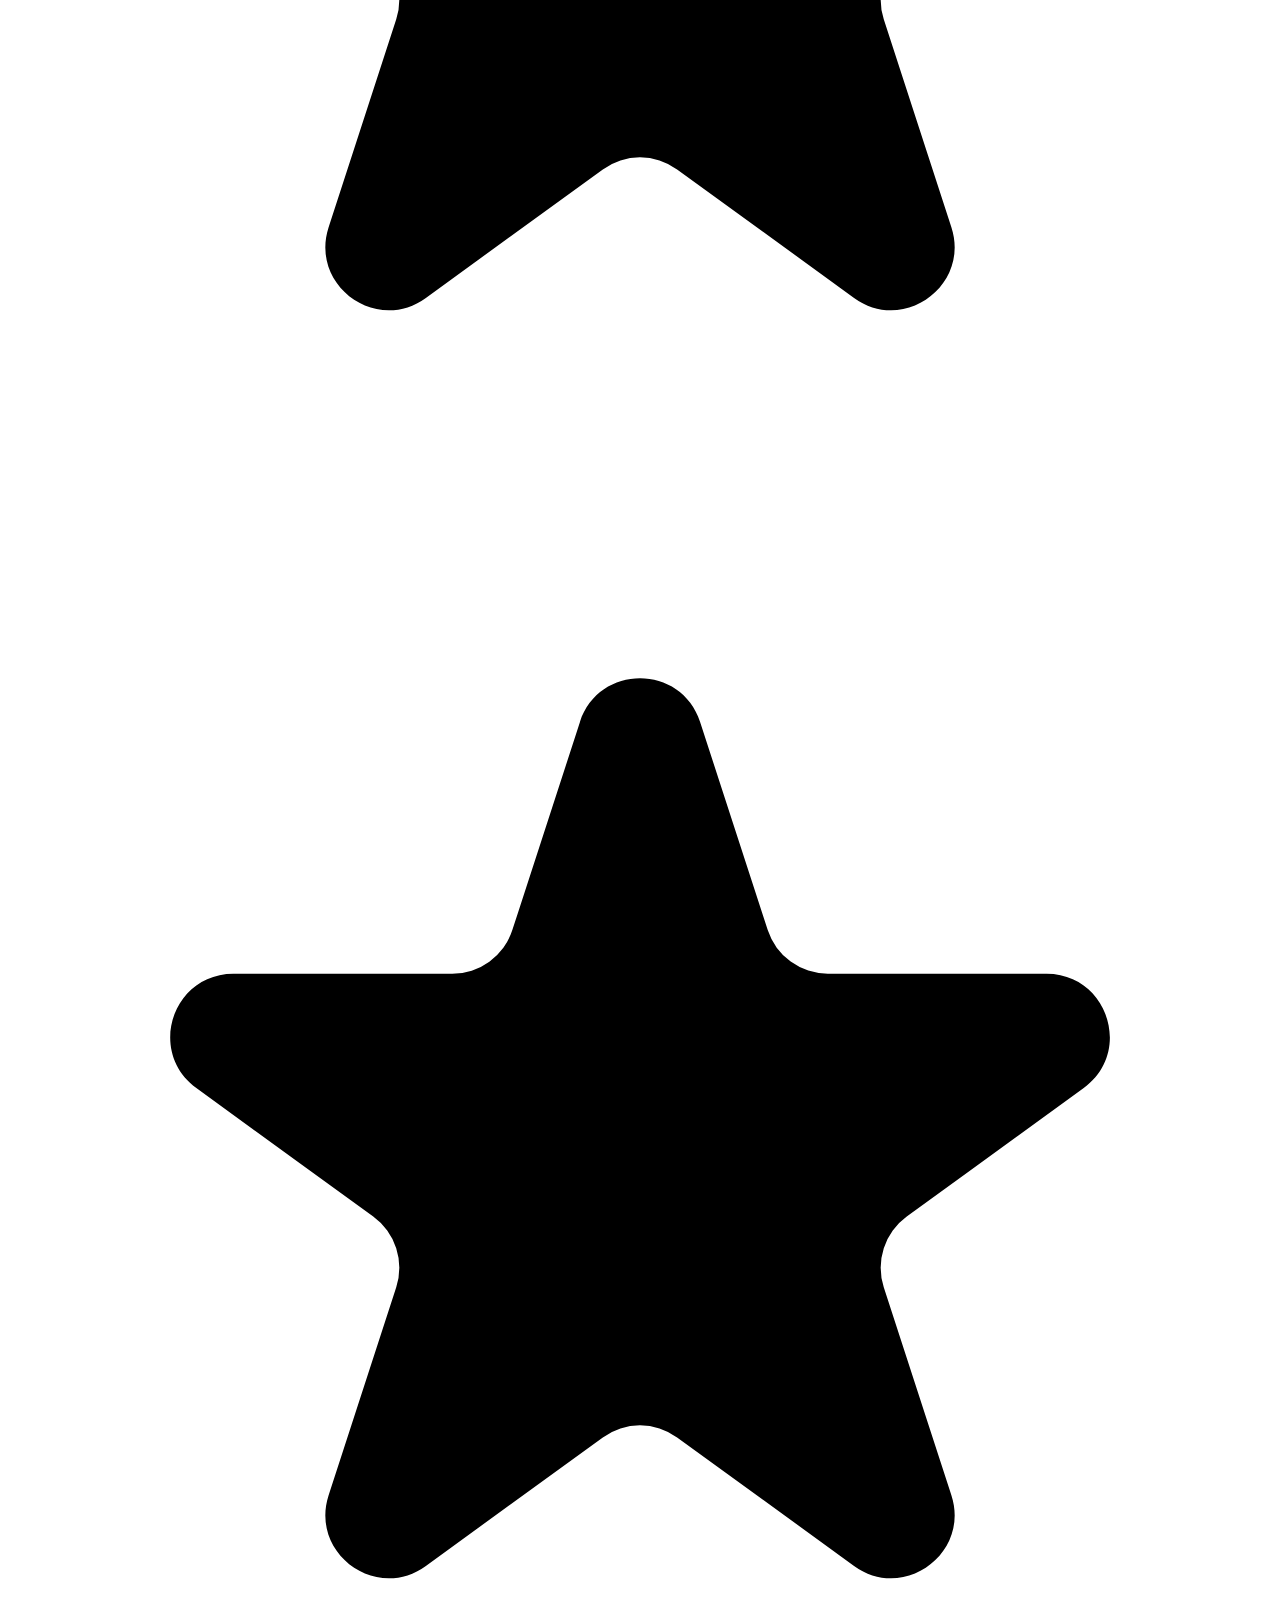
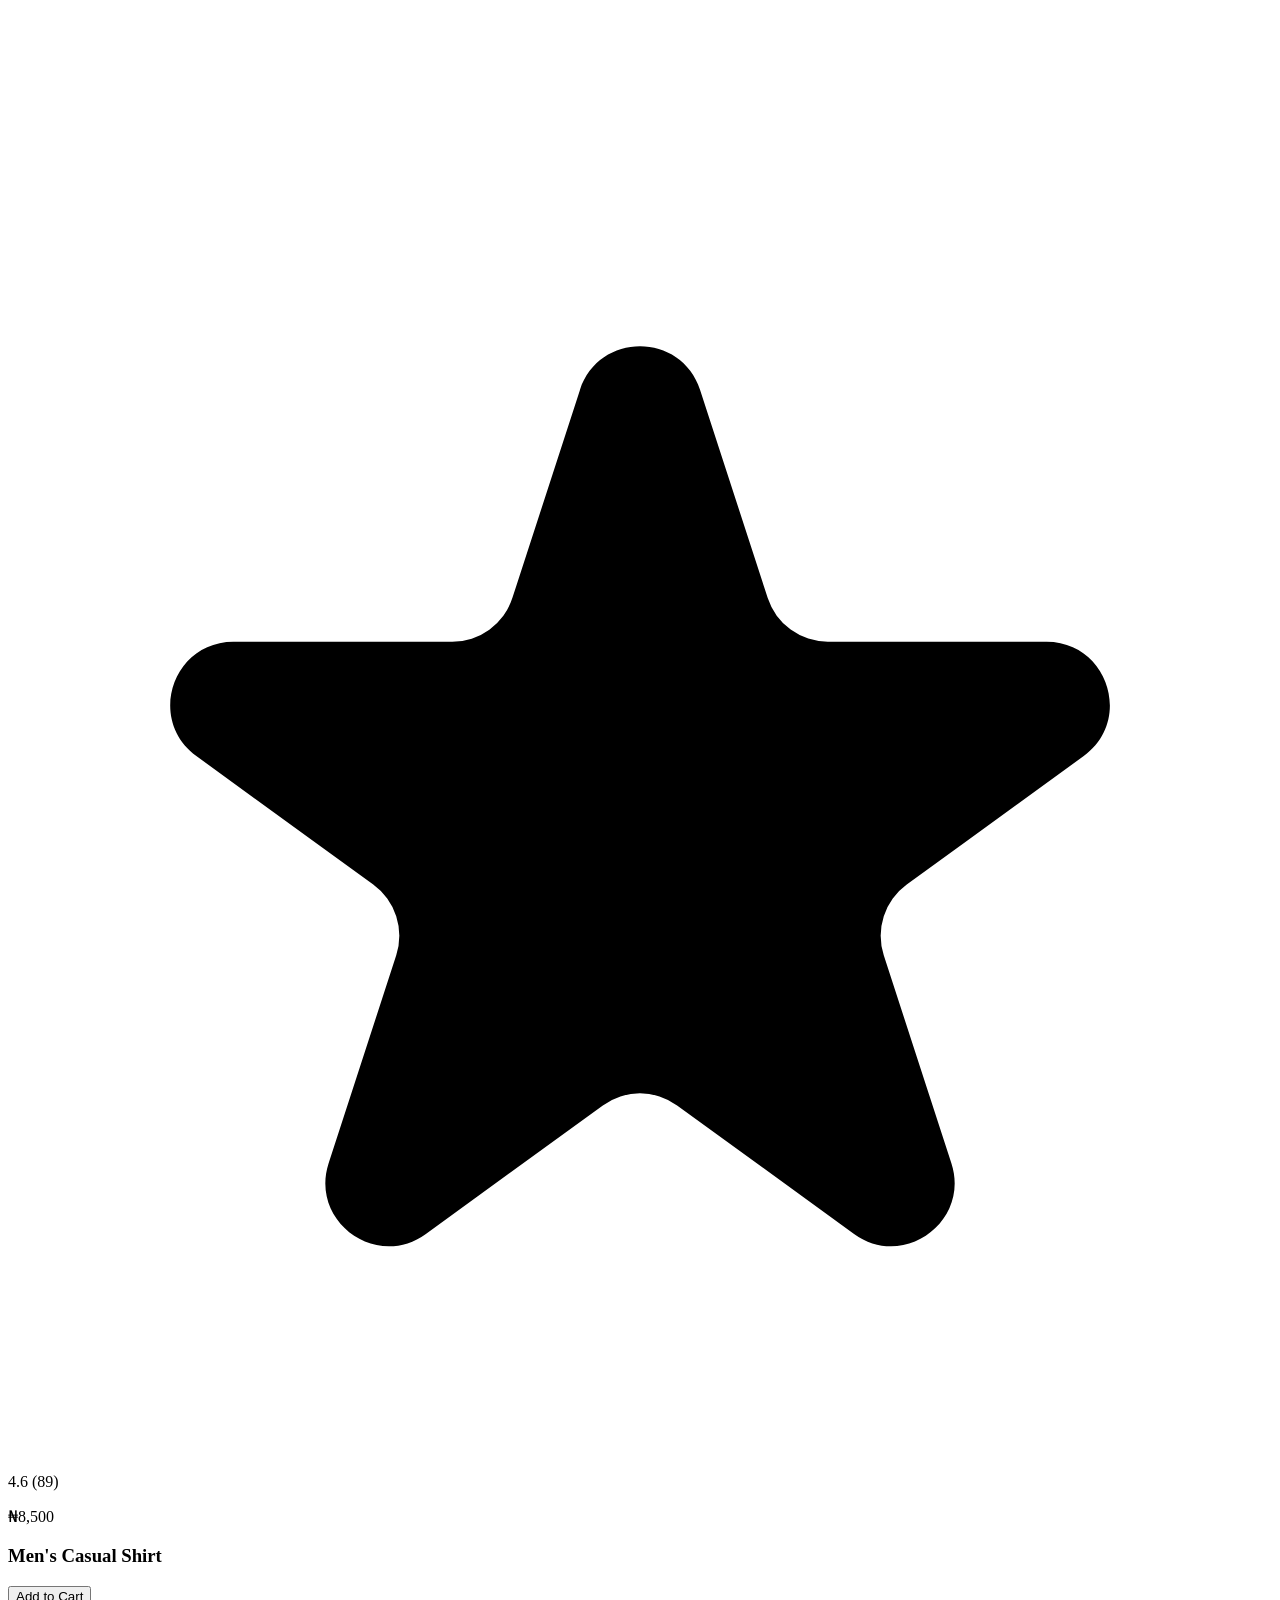
==== commit 06115251: "index" ====
--- a/category.html
+++ b/category.html
@@ -104,6 +104,7 @@
         </div>
     </main>
 
+    <script src="assets/js/product-sync.js"></script>
     <script src="assets/js/store.js"></script>
     <script src="assets/js/category.js"></script>
 </body>
--- a/assets/css/styles.css
+++ b/assets/css/styles.css
@@ -43,6 +43,16 @@
   outline-offset: 2px;
 }
 
+/* Cart badge pulse when item added (silent add) */
+.cart-badge-pulse {
+  animation: cartBadgePulse 0.5s ease-out;
+}
+@keyframes cartBadgePulse {
+  0% { transform: scale(1); }
+  50% { transform: scale(1.3); }
+  100% { transform: scale(1); }
+}
+
 /* Cart/Wishlist badge in header (product-details, category) */
 .cart-count-badge {
   min-width: 20px;
@@ -78,6 +88,24 @@
   box-shadow: 0 1px 3px rgba(0,0,0,0.2);
 }
 
+/* Hero badge emoji pulse */
+@keyframes emoji-pulse {
+  0%, 100% { transform: scale(1); opacity: 1; }
+  50% { transform: scale(1.15); opacity: 0.9; }
+}
+.emoji-pulse {
+  animation: emoji-pulse 2s ease-in-out infinite;
+}
+
+/* Dashboard shared utilities */
+.animate-fade-in {
+  animation: fadeIn 0.3s ease-out;
+}
+@keyframes fadeIn {
+  from { opacity: 0; transform: translateY(-8px); }
+  to { opacity: 1; transform: translateY(0); }
+}
+
 /* Reduce motion for users who prefer it */
 @media (prefers-reduced-motion: reduce) {
   *,
@@ -87,4 +115,8 @@
     animation-iteration-count: 1 !important;
     transition-duration: 0.01ms !important;
   }
+  .emoji-pulse,
+  .cart-badge-pulse {
+    animation: none;
+  }
 }
